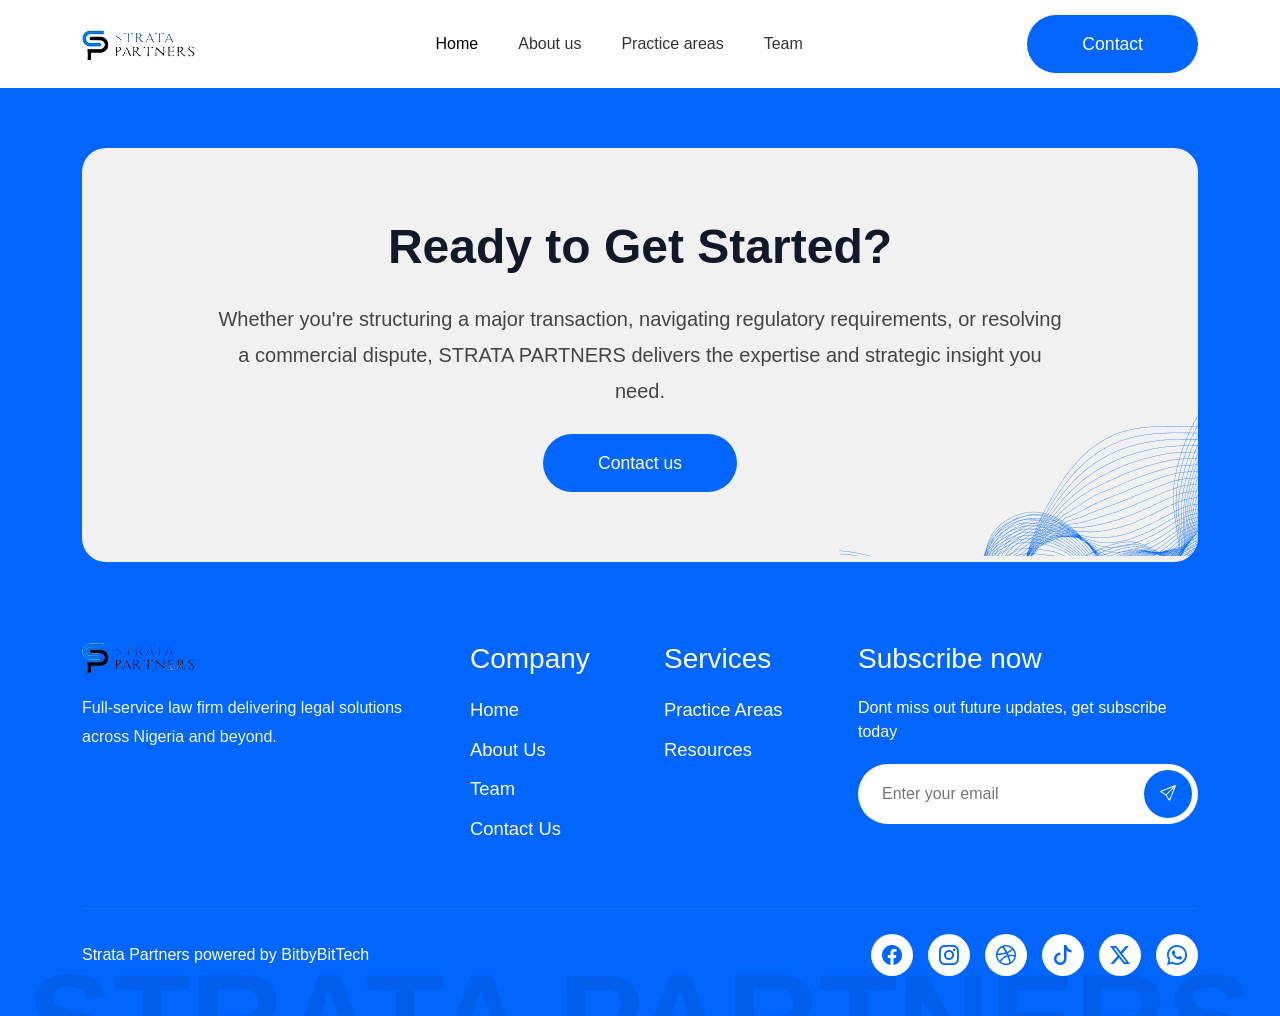
==== index.html @ d69cab7c "create the team page and also modified the navbar and footer page" ====
<!doctype html>
<html lang="en">
  <head>
    <meta charset="UTF-8" />
    <meta name="viewport" content="width=device-width, initial-scale=1.0" />
    <title>Strata Partners | Home</title>
    <link rel="shortcut icon" href="images/logo.png" type="image/x-icon" />
    <link
      rel="stylesheet"
      href="https://cdn.jsdelivr.net/npm/bootstrap@5.3.8/dist/css/bootstrap.min.css"
    />
    <link
      href="https://cdn.jsdelivr.net/npm/bootstrap-icons@1.11.3/font/bootstrap-icons.css"
      rel="stylesheet"
    />
    <link rel="stylesheet" href="css/index.css" />
    <link rel="stylesheet" href="css/navbar.css" />
    <link rel="stylesheet" href="css/footer.css" />
    <link rel="stylesheet" href="css/style.css" />
  </head>
  <body>
    <!-- Include the navbar -->
    <div class="navbarContainer"></div>

    

    <!-- Include the footer -->
    <div class="footerContainer"></div>
    <script>
      fetch("navbar.html")
        .then((response) => response.text())
        .then((data) => {
          document.querySelector(".navbarContainer").innerHTML = data;
        });
    </script>
    <script>
      fetch("footer.html")
        .then((response) => response.text())
        .then((data) => {
          document.querySelector(".footerContainer").innerHTML = data;
        });
    </script>

    <script src="https://cdn.jsdelivr.net/npm/bootstrap@5.3.8/dist/js/bootstrap.bundle.min.js"></script>
  </body>
</html>
---- css/index.css ----
body {
  font-family: "Roboto", sans-serif;
  background: #f8f9fa;
}
---- css/navbar.css ----
.custom-navbar {
  background: rgba(255, 255, 255, 0.8);
  backdrop-filter: blur(12px);
  -webkit-backdrop-filter: blur(12px);
  box-shadow: 0 4px 20px rgba(0, 0, 0, 0.08);
  padding: 15px 0;
}

/* .logo {
  width: 50px;
  height: 50px;
  object-fit: cover;
  border-radius: 50%;
  border: 2px solid #fff;
  box-shadow: 0 4px 10px rgba(0, 0, 0, 0.1);
} */

.navbar-nav .nav-link {
  color: #333;
  font-weight: 500;
  margin: 0 12px;
  position: relative;
  transition: all 0.3s ease;
}

.navbar-nav .nav-link:hover {
  color: #0d6efd;
}

.navbar-nav .nav-link::after {
  content: "";
  position: absolute;
  left: 0;
  bottom: -4px;
  width: 0;
  height: 2px;
  background: #0d6efd;
  transition: width 0.3s ease;
}

.navbar-nav .nav-link:hover::after {
  width: 100%;
}

.contact-btn {
  padding: 10px 24px;
  border-radius: 50px;
  font-weight: 500;
  border: none;
  background: linear-gradient(135deg, #0066ff, #0066ff);
  color: white;
  transition: all 0.3s ease;
}

.contact-btn:hover {
  transform: translateY(-2px);
  box-shadow: 0 10px 24px rgba(0, 102, 255, 0.4);
}

@media (max-width: 991px) {
  .navbar-nav {
    text-align: center;
    padding: 20px 0;
  }

  .contact-wrapper {
    text-align: center;
    margin-top: 15px;
  }
}
---- css/footer.css ----
.footer-section {
        background: #0066ff;
        padding: 60px 0 40px;
        position: relative;
        overflow: hidden;
      }

      /* CTA CARD */
      .cta-card {
        background: #f1f1f1;
        border-radius: 24px;
        padding: 70px 40px;
        text-align: center;
        position: relative;
        overflow: hidden;
      }

      .cta-card h2 {
        font-size: 3rem;
        font-weight: 700;
        color: #111827;
      }

      .cta-card p {
        max-width: 850px;
        margin: 25px auto;
        color: #444;
        font-size: 1.25rem;
        line-height: 1.8;
      }

      .contact-btn {
        background: #0066ff;
        color: #fff;
        border: none;
        padding: 16px 55px;
        border-radius: 50px;
        font-size: 1.1rem;
        transition: 0.3s;
      }

      .contact-btn:hover {
        background: #0066ff;
      }

      .wave-pattern {
        position: absolute;
        right: -30px;
        bottom: -5px;
        font-size: 280px;
        color: #0066ff;
        line-height: 1;
      }

      /* FOOTER */

      .footer-content {
        margin-top: 80px;
      }

      .footer-logo {
        max-width: 120px;
        margin-bottom: 20px;
      }

      .footer-text {
        color: #fff;
        opacity: 0.95;
        line-height: 1.8;
      }

      .footer-title {
        color: #fff;
        font-size: 1.75rem;
        margin-bottom: 20px;
      }

      .footer-links {
        list-style: none;
        padding: 0;
      }

      .footer-links li {
        margin-bottom: 12px;
      }

      .footer-links a {
        color: #fff;
        text-decoration: none;
        font-size: 1.15rem;
      }

      .footer-links a:hover {
        opacity: 0.8;
      }

      .subscribe-text {
        color: #fff;
        margin-bottom: 20px;
      }

      .newsletter {
        background: #fff;
        border-radius: 50px;
        overflow: hidden;
        display: flex;
        align-items: center;
        padding: 6px;
      }

      .newsletter input {
        border: none;
        outline: none;
        flex: 1;
        padding: 12px 18px;
      }

      .send-btn {
        width: 48px;
        height: 48px;
        border-radius: 50%;
        border: none;
        background: #0066ff;
        color: #fff;
      }

      .footer-divider {
        margin: 50px 0 25px;
        border-color: rgba(255, 255, 255, 0.25);
      }

      .bottom-footer {
        display: flex;
        justify-content: space-between;
        align-items: center;
        flex-wrap: wrap;
        gap: 20px;
      }

      .copyright {
        color: #fff;
      }

      .social-icons {
        display: flex;
        gap: 15px;
      }

      .social-icons a {
        width: 42px;
        height: 42px;
        border-radius: 50%;
        background: #fff;
        color: #0066ff;
        display: flex;
        align-items: center;
        justify-content: center;
        text-decoration: none;
        font-size: 20px;
        transition: 0.3s;
      }

      .social-icons a:hover {
        transform: translateY(-3px);
      }

      .watermark {
        position: absolute;
        bottom: -100px;
        left: 50%;
        transform: translateX(-50%);
        font-size: 8rem;
        font-weight: 800;
        color: rgba(0, 0, 0, 0.08);
        white-space: nowrap;
        pointer-events: none;
      }

      @media (max-width: 991px) {
        .cta-card h2 {
          font-size: 2.2rem;
        }

        .footer-content .col-lg-3,
        .footer-content .col-lg-2 {
          margin-bottom: 40px;
        }

        .bottom-footer {
          flex-direction: column;
          text-align: center;
        }

        .watermark {
          font-size: 2rem;
        }
      }
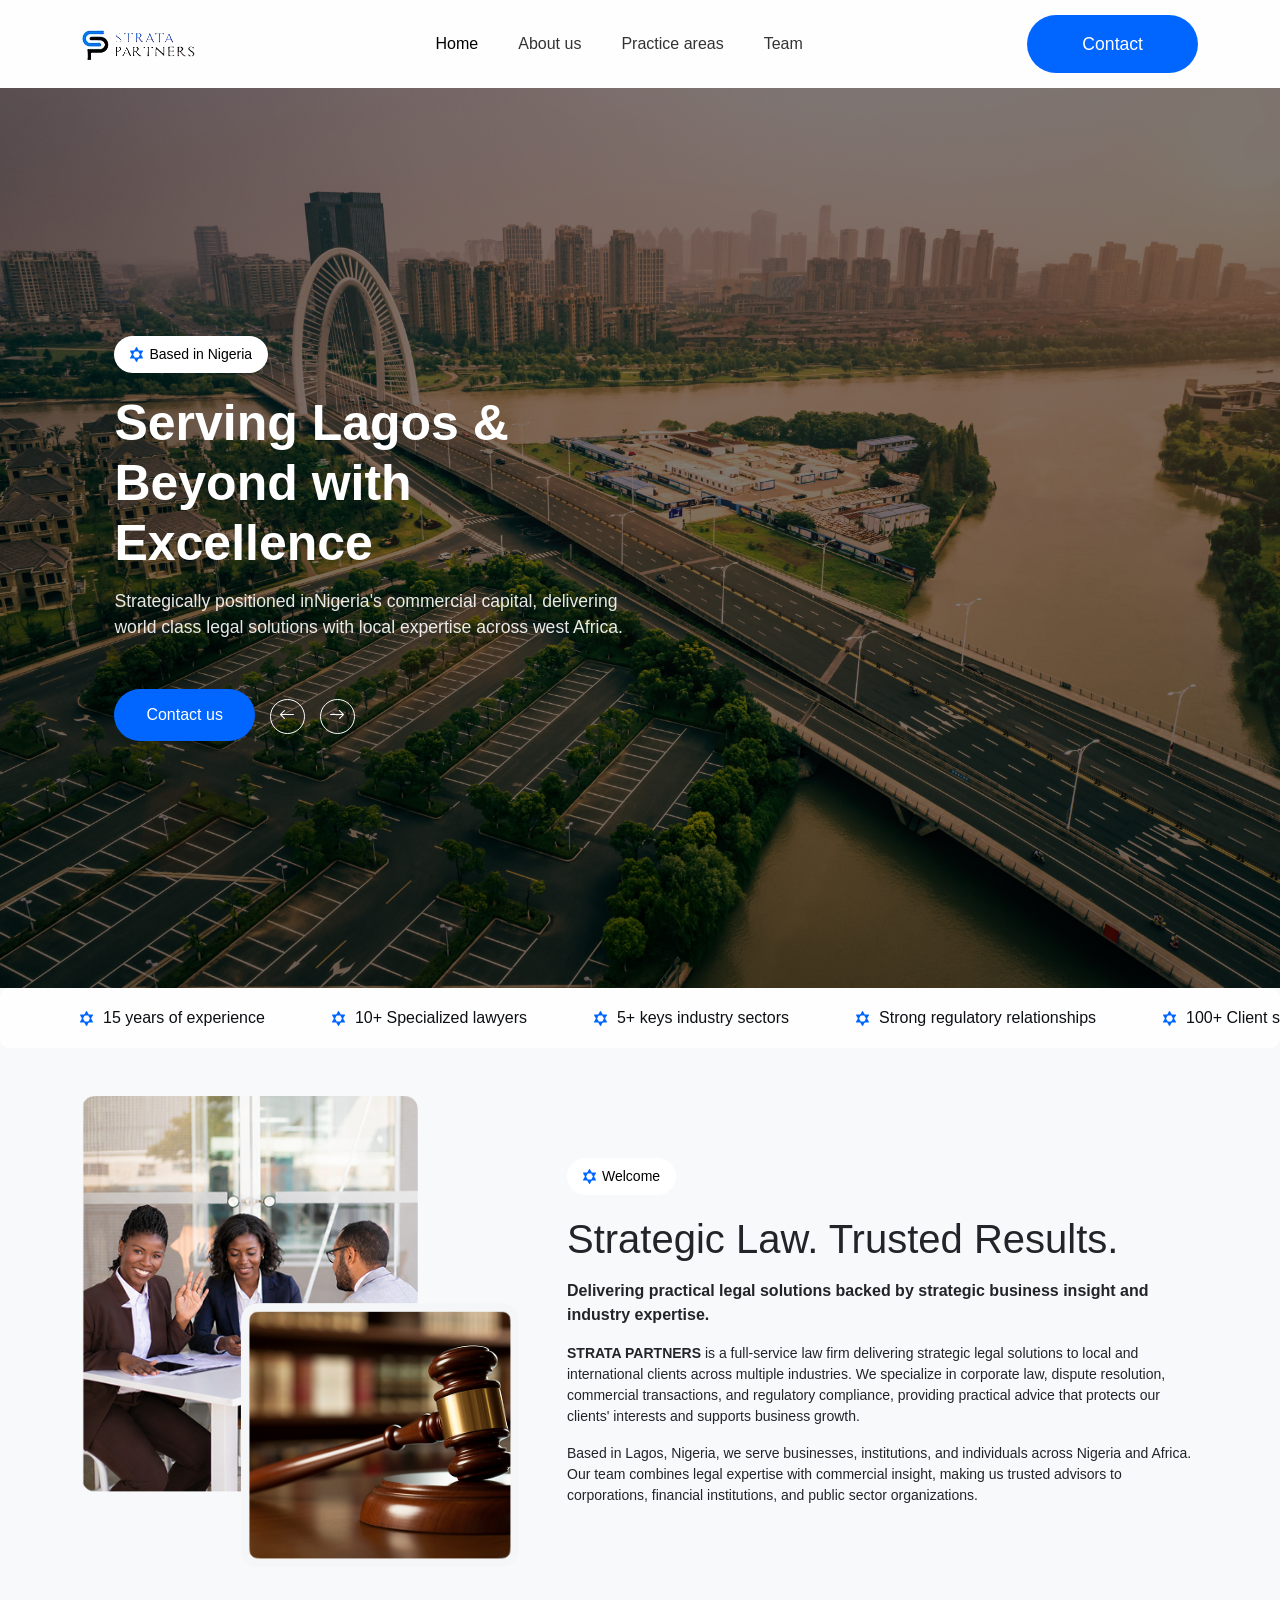
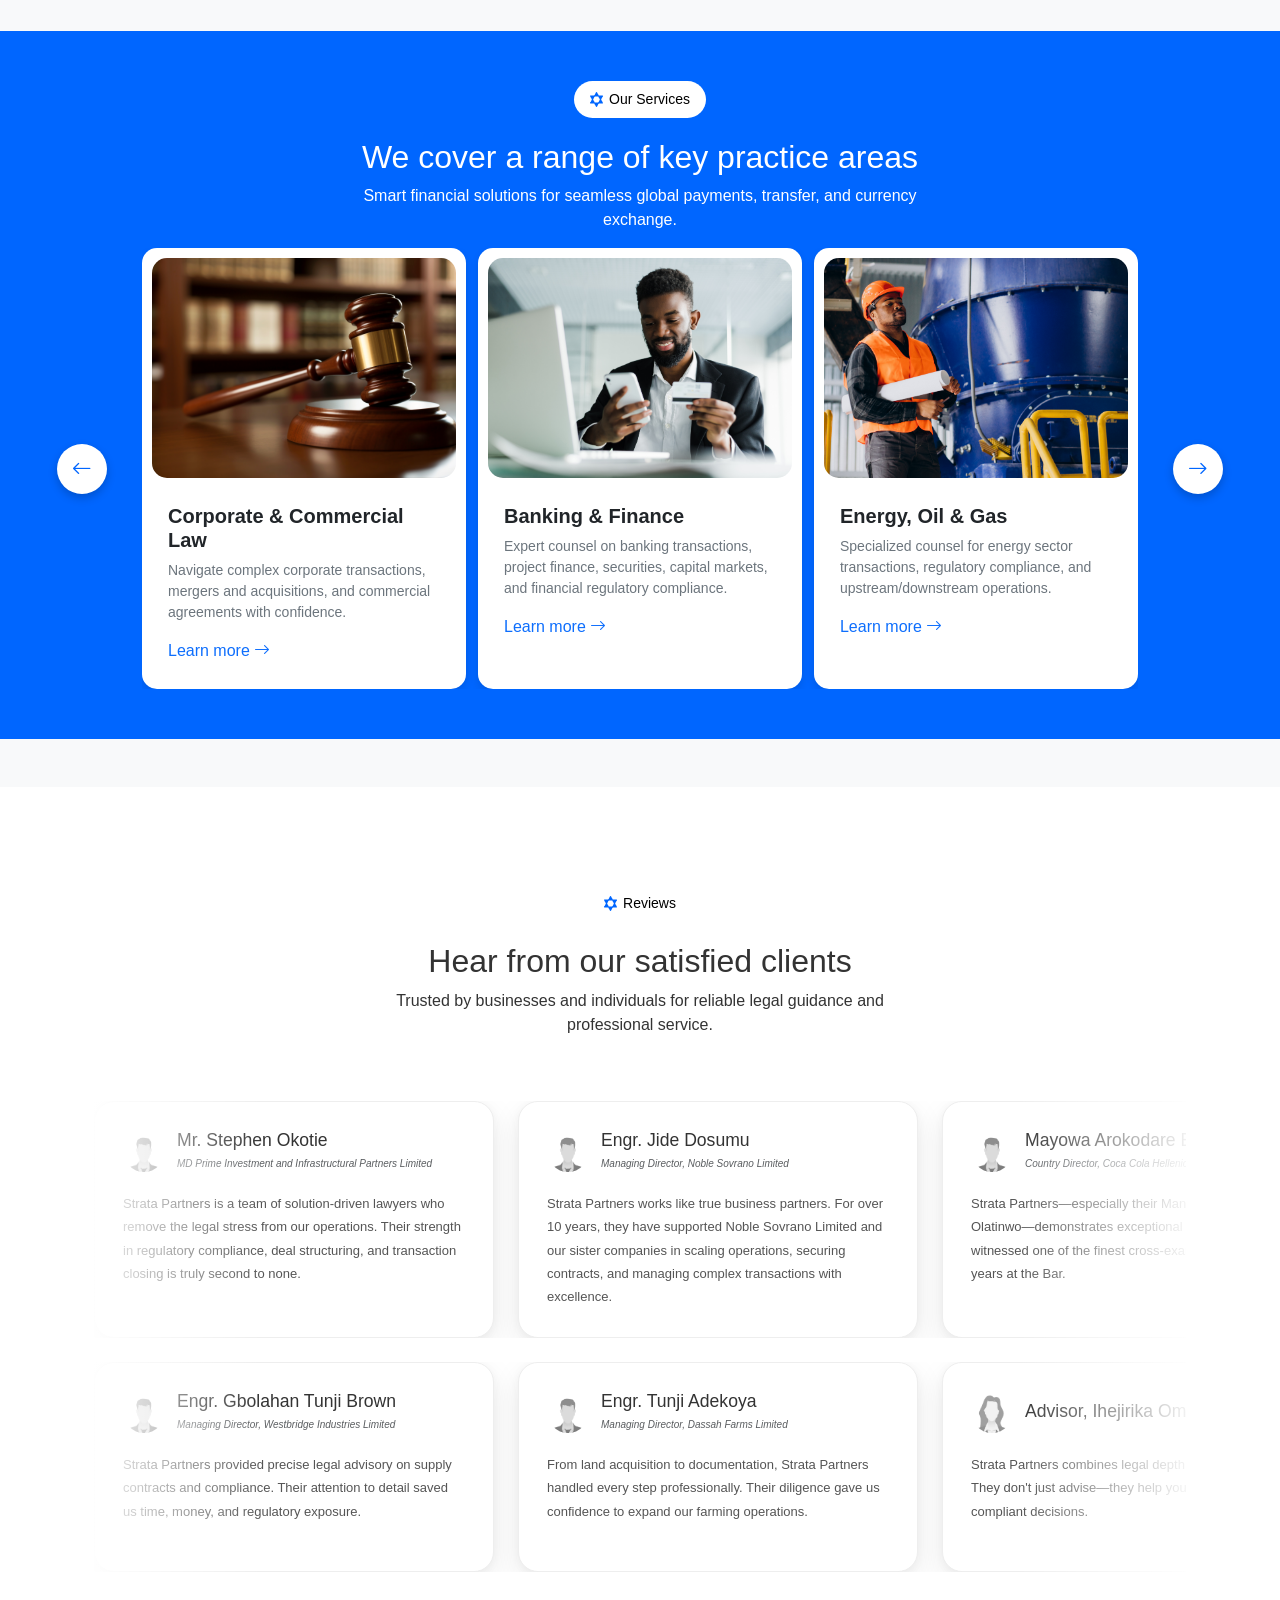
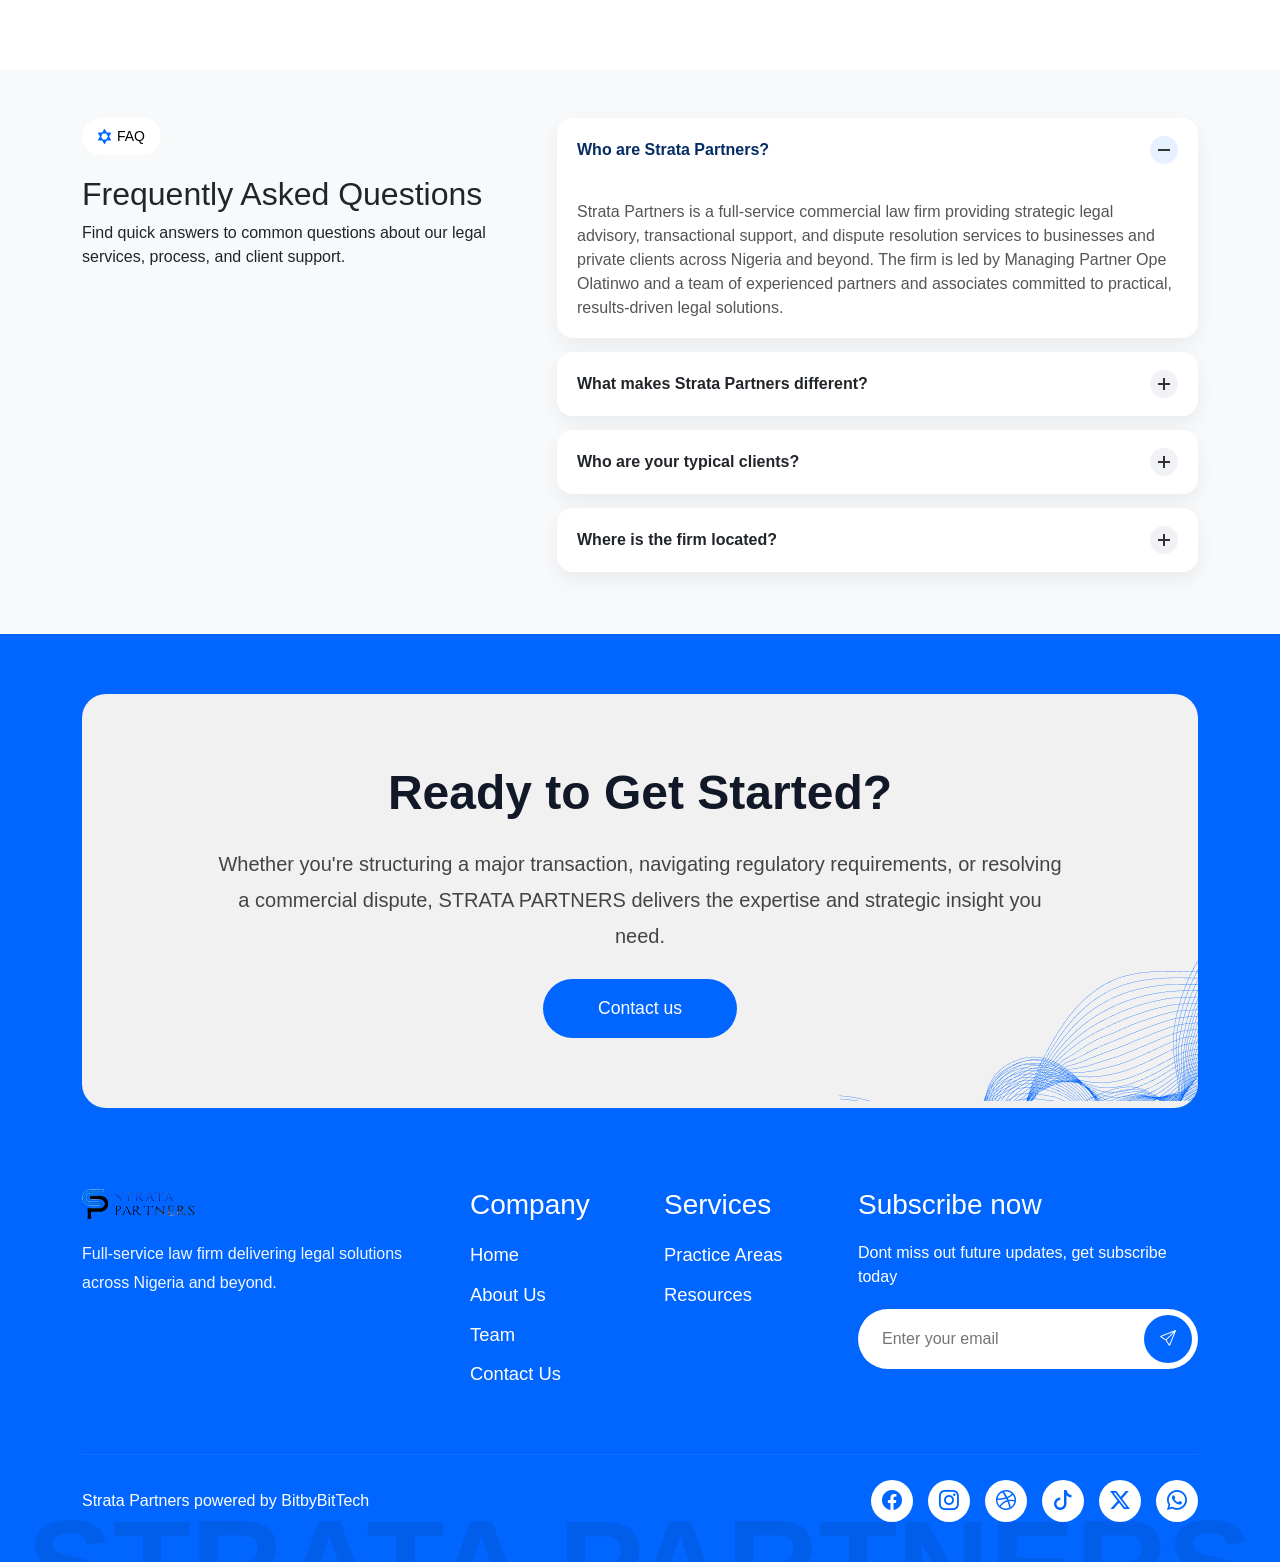
==== commit 2351970c: "create the index page and modified the navbar, team and contactpage, while renaming the practise-are" ====
--- a/index.html
+++ b/index.html
@@ -22,7 +22,749 @@
     <!-- Include the navbar -->
     <div class="navbarContainer"></div>
 
-    
+    <div id="customCarousel" class="carousel slide" data-bs-ride="carousel">
+      <div class="carousel-inner">
+        <!-- Slide 1 -->
+        <div
+          class="carousel-item active"
+          style="background-image: url(&quot;images/bridge_city.jpg&quot;)"
+        >
+          <div class="overlay">
+            <section class="hero-section">
+              <div class="container hero-content">
+                <!-- small badge -->
+                <button class="badge-btn">
+                  <img src="images/contact_icon.png" alt="" class="img-fluid" />
+                  Based in Nigeria
+                </button>
+
+                <!-- heading -->
+                <h1 class="hero-title">
+                  Serving Lagos & <br />
+                  Beyond with Excellence
+                </h1>
+
+                <!-- paragraph -->
+                <p class="hero-text">
+                  Strategically positioned inNigeria's commercial capital,
+                  delivering world class legal solutions with local expertise
+                  across west Africa.
+                </p>
+
+                <!-- buttons -->
+                <div class="d-flex btn-group-custom mt-5">
+                  <button class="btn btn-primary-custom" role="link">
+                    <a
+                      href="contact.html"
+                      style="text-decoration: none; color: white"
+                      >Contact us</a
+                    >
+                  </button>
+                  <div class="arrow-group">
+                    <div
+                      class="arrow-btn"
+                      data-bs-target="#customCarousel"
+                      data-bs-slide="prev"
+                    >
+                      <i class="bi bi-arrow-left"></i>
+                    </div>
+                    <div
+                      class="arrow-btn"
+                      data-bs-target="#customCarousel"
+                      data-bs-slide="next"
+                    >
+                      <i class="bi bi-arrow-right"></i>
+                    </div>
+                  </div>
+                </div>
+              </div>
+            </section>
+          </div>
+        </div>
+
+        <!-- Slide 2 -->
+        <div
+          class="carousel-item"
+          style="background-image: url(&quot;images/law_firm.png&quot;)"
+        >
+          <div class="overlay">
+            <section class="hero-section">
+              <div class="container hero-content">
+                <!-- small badge -->
+                <button class="badge-btn">
+                  <img src="images/contact_icon.png" alt="" class="img-fluid" />
+                  Comprehensive Legal Solution
+                </button>
+
+                <!-- heading -->
+                <h1 class="hero-title">
+                  Defending Your Right<br />
+                  Protecting Your Interest
+                </h1>
+
+                <!-- paragraph -->
+                <p class="hero-text">
+                  Committed to safeguarding your rights with trusted legal
+                  guidance and strategic representation.
+                </p>
+
+                <!-- buttons -->
+                <div class="d-flex btn-group-custom mt-5">
+                  <button class="btn btn-primary-custom" role="link">
+                    <a
+                      href="contact.html"
+                      style="text-decoration: none; color: white"
+                      >Contact us</a
+                    >
+                  </button>
+                  <div class="arrow-group">
+                    <div
+                      class="arrow-btn"
+                      data-bs-target="#customCarousel"
+                      data-bs-slide="prev"
+                    >
+                      <i class="bi bi-arrow-left"></i>
+                    </div>
+                    <div
+                      class="arrow-btn"
+                      data-bs-target="#customCarousel"
+                      data-bs-slide="next"
+                    >
+                      <i class="bi bi-arrow-right"></i>
+                    </div>
+                  </div>
+                </div>
+              </div>
+            </section>
+          </div>
+        </div>
+      </div>
+    </div>
+    <div class="news-wrapper">
+      <!-- Breaking Label -->
+      <div class="news-label"></div>
+
+      <!-- Scrolling Content -->
+      <div class="news-track">
+        <!-- Group 1 -->
+        <div class="news-group">
+          <div class="news-item">
+            <img src="images/contact_icon.png" alt="" class="img-fluid" />
+            15 years of experience
+          </div>
+
+          <div class="news-item">
+            <img src="images/contact_icon.png" alt="" class="img-fluid" />
+            10+ Specialized lawyers
+          </div>
+
+          <div class="news-item">
+            <img src="images/contact_icon.png" alt="" class="img-fluid" />
+            5+ keys industry sectors
+          </div>
+
+          <div class="news-item">
+            <img src="images/contact_icon.png" alt="" class="img-fluid" />
+            Strong regulatory relationships
+          </div>
+
+          <div class="news-item">
+            <img src="images/contact_icon.png" alt="" class="img-fluid" />
+            100+ Client served
+          </div>
+          <div class="news-item">
+            <img src="images/contact_icon.png" alt="" class="img-fluid" />
+            Client-centric approach
+          </div>
+        </div>
+        <!-- Group 2 (duplicate for seamless scrolling) -->
+        <div class="news-group">
+          <div class="news-item">
+            <img src="images/contact_icon.png" alt="" class="img-fluid" />
+            15 years of experience
+          </div>
+
+          <div class="news-item">
+            <img src="images/contact_icon.png" alt="" class="img-fluid" />
+            10+ Specialized lawyers
+          </div>
+
+          <div class="news-item">
+            <img src="images/contact_icon.png" alt="" class="img-fluid" />
+            5+ keys industry sectors
+          </div>
+
+          <div class="news-item">
+            <img src="images/contact_icon.png" alt="" class="img-fluid" />
+            Strong regulatory relationships
+          </div>
+
+          <div class="news-item">
+            <img src="images/contact_icon.png" alt="" class="img-fluid" />
+            100+ Client served
+          </div>
+          <div class="news-item">
+            <img src="images/contact_icon.png" alt="" class="img-fluid" />
+            Client-centric approach
+          </div>
+        </div>
+      </div>
+    </div>
+    <div class="container mt-5">
+      <div class="row align-items-center g-5 mb-5 hero-about-container">
+        <div class="col-lg-5 mb-3">
+          <img
+            src="images/hero_about.png"
+            alt=""
+            class="img-fluid hero_about"
+          />
+        </div>
+        <div class="col-lg-7">
+          <button class="badge-btn">
+            <img src="images/contact_icon.png" alt="" class="img-fluid" />
+            Welcome
+          </button>
+          <h1 class="mb-3">Strategic Law. Trusted Results.</h1>
+          <p class="fw-bold">
+            Delivering practical legal solutions backed by strategic business
+            insight and industry expertise.
+          </p>
+          <p class="small">
+            <b>STRATA PARTNERS</b> is a full-service law firm delivering
+            strategic legal solutions to local and international clients across
+            multiple industries. We specialize in corporate law, dispute
+            resolution, commercial transactions, and regulatory compliance,
+            providing practical advice that protects our clients' interests and
+            supports business growth.
+          </p>
+          <p class="small">
+            Based in Lagos, Nigeria, we serve businesses, institutions, and
+            individuals across Nigeria and Africa. Our team combines legal
+            expertise with commercial insight, making us trusted advisors to
+            corporations, financial institutions, and public sector
+            organizations.
+          </p>
+        </div>
+      </div>
+    </div>
+
+    <section class="services-section">
+      <div class="container align-items-center">
+        <div class="text-center services-header mb-3">
+          <button class="badge-btn">
+            <img src="images/contact_icon.png" alt="" class="img-fluid" />
+            Our Services
+          </button>
+          <h2>We cover a range of key practice areas</h2>
+          <p>
+            Smart financial solutions for seamless global payments, transfer,
+            and currency exchange.
+          </p>
+        </div>
+        <div class="carousel-container">
+          <!-- ARROWS -->
+          <div class="carousel-buttons">
+            <button class="custom-btn" type="button" id="prevBtn">
+              <i class="bi bi-arrow-left"></i>
+            </button>
+
+            <button class="custom-btn" type="button" id="nextBtn">
+              <i class="bi bi-arrow-right"></i>
+            </button>
+          </div>
+
+          <!-- CAROUSEL -->
+          <div class="carousel-wrapper">
+            <div class="carousel-track" id="carouselTrack">
+              <!-- CARD -->
+              <div class="team-card">
+                <div class="card card-services">
+                  <img src="images/bar.jpg" class="card-img-top" alt="..." />
+                  <div class="card-body">
+                    <h5 class="card-title">Corporate & Commercial Law</h5>
+                    <p class="card-text">
+                      Navigate complex corporate transactions, mergers and
+                      acquisitions, and commercial agreements with confidence.
+                    </p>
+                    <a
+                      href="practice-area.html"
+                      class="text-primary text-decoration-none"
+                    >
+                      Learn more <i class="bi bi-arrow-right"></i>
+                    </a>
+                  </div>
+                </div>
+              </div>
+              <div class="team-card">
+                <div class="card card-services">
+                  <img
+                    src="images/banking.jpg"
+                    class="card-img-top"
+                    alt="..."
+                  />
+                  <div class="card-body">
+                    <h5 class="card-title">Banking & Finance</h5>
+                    <p class="card-text">
+                      Expert counsel on banking transactions, project finance,
+                      securities, capital markets, and financial regulatory
+                      compliance.
+                    </p>
+                    <a
+                      href="practice-area.html"
+                      class="text-primary text-decoration-none"
+                      >Learn more <i class="bi bi-arrow-right"></i>
+                    </a>
+                  </div>
+                </div>
+              </div>
+              <div class="team-card">
+                <div class="card card-services">
+                  <img
+                    src="images/contractor.jpg"
+                    class="card-img-top"
+                    alt="..."
+                  />
+                  <div class="card-body">
+                    <h5 class="card-title">Energy, Oil & Gas</h5>
+                    <p class="card-text">
+                      Specialized counsel for energy sector transactions,
+                      regulatory compliance, and upstream/downstream operations.
+                    </p>
+                    <a
+                      href="practice-area.html"
+                      class="text-primary text-decoration-none"
+                      >Learn more <i class="bi bi-arrow-right"></i>
+                    </a>
+                  </div>
+                </div>
+              </div>
+              <div class="team-card">
+                <div class="card card-services">
+                  <img
+                    src="images/litigation.jpg"
+                    class="card-img-top"
+                    alt="..."
+                  />
+                  <div class="card-body">
+                    <h5 class="card-title">Litigation & Dispute Resolution</h5>
+                    <p class="card-text">
+                      Strategic representation before courts, tribunals,
+                      arbitration panels, and alternative dispute resolution
+                      forums.
+                    </p>
+                    <a
+                      href="practice-area.html"
+                      class="text-primary text-decoration-none"
+                    >
+                      Learn more <i class="bi bi-arrow-right"></i>
+                    </a>
+                  </div>
+                </div>
+              </div>
+              <div class="team-card">
+                <div class="card card-services">
+                  <img src="images/empl.jpg" class="card-img-top" alt="..." />
+                  <div class="card-body">
+                    <h5 class="card-title">Employment & Labour Law</h5>
+                    <p class="card-text">
+                      Comprehensive advisory on employment contracts, industrial
+                      relations, workplace compliance, and HR legal matters.
+                    </p>
+                    <a
+                      href="practice-area.html"
+                      class="text-primary text-decoration-none"
+                    >
+                      Learn more <i class="bi bi-arrow-right"></i>
+                    </a>
+                  </div>
+                </div>
+              </div>
+              <div class="team-card">
+                <div class="card card-services">
+                  <img
+                    src="images/comp_sec.jpg"
+                    class="card-img-top"
+                    alt="..."
+                  />
+                  <div class="card-body">
+                    <h5 class="card-title">Company Secretarial Services</h5>
+                    <p class="card-text">
+                      Full-spectrum corporate secretarial support including
+                      board governance, statutory filings, and regulatory
+                      compliance
+                    </p>
+                    <a
+                      href="practice-area.html"
+                      class="text-primary text-decoration-none"
+                    >
+                      Learn more <i class="bi bi-arrow-right"></i>
+                    </a>
+                  </div>
+                </div>
+              </div>
+            </div>
+          </div>
+        </div>
+      </div>
+    </section>
+
+    <!-- Review Section -->
+    <section class="review-section mt-5">
+      <div class="container align-items-center mt-5">
+        <div class="text-center services-header mb-3">
+          <button class="badge-btn">
+            <img src="images/contact_icon.png" alt="" class="img-fluid" />
+            Reviews
+          </button>
+          <h2>Hear from our satisfied clients</h2>
+          <p>
+            Trusted by businesses and individuals for reliable legal guidance
+            and professional service.
+          </p>
+        </div>
+        <section class="testimonial-ticker py-5">
+          <div class="container-fluid overflow-hidden">
+            <!-- Row 1 -->
+            <div class="marquee">
+              <div class="marquee-content">
+                <!-- Cards -->
+                <div class="testimonial-card">
+                  <div class="user">
+                    <img src="images/dummy.png" />
+                    <h5>
+                      Mr. Stephen Okotie <br />
+                      <small class="text-muted small fst-italic"
+                        >MD Prime Investment and Infrastructural Partners
+                        Limited</small
+                      >
+                    </h5>
+                  </div>
+                  <p class="small"></p>
+                  <p>
+                    Strata Partners is a team of solution-driven lawyers who
+                    remove the legal stress from our operations. Their strength
+                    in regulatory compliance, deal structuring, and transaction
+                    closing is truly second to none.
+                  </p>
+                </div>
+                <div class="testimonial-card">
+                  <div class="user">
+                    <img src="images/dummy.png" />
+                    <h5>
+                      Engr. Jide Dosumu <br />
+                      <small class="text-muted small fst-italic"
+                        >Managing Director, Noble Sovrano Limited</small
+                      >
+                    </h5>
+                  </div>
+                  <p>
+                    Strata Partners works like true business partners. For over
+                    10 years, they have supported Noble Sovrano Limited and our
+                    sister companies in scaling operations, securing contracts,
+                    and managing complex transactions with excellence.
+                  </p>
+                </div>
+
+                <div class="testimonial-card">
+                  <div class="user">
+                    <img src="images/dummy.png" />
+                    <h5>
+                      Mayowa Arokodare BL, LLM <br />
+                      <small class="text-muted small fst-italic"
+                        >Country Director, Coca Cola Hellenic Bottling
+                        Company</small
+                      >
+                    </h5>
+                  </div>
+                  <p>
+                    Strata Partners—especially their Managing Partner, Ope
+                    Olatinwo—demonstrates exceptional litigation skill. I
+                    witnessed one of the finest cross-examinations in my 20+
+                    years at the Bar.
+                  </p>
+                </div>
+
+                <!-- Duplicate -->
+                <div class="testimonial-card">
+                  <div class="user">
+                    <img src="images/dummy.png" />
+                    <h5>
+                      Mr. Stephen Okotie <br />
+                      <small class="text-muted small fst-italic"
+                        >MD Prime Investment and Infrastructural Partners
+                        Limited</small
+                      >
+                    </h5>
+                  </div>
+                  <p class="small"></p>
+                  <p>
+                    Strata Partners is a team of solution-driven lawyers who
+                    remove the legal stress from our operations. Their strength
+                    in regulatory compliance, deal structuring, and transaction
+                    closing is truly second to none.
+                  </p>
+                </div>
+                <div class="testimonial-card">
+                  <div class="user">
+                    <img src="images/dummy.png" />
+                    <h5>
+                      Engr. Jide Dosumu <br />
+                      <small class="text-muted small fst-italic"
+                        >Managing Director, Noble Sovrano Limited</small
+                      >
+                    </h5>
+                  </div>
+                  <p>
+                    Strata Partners works like true business partners. For over
+                    10 years, they have supported Noble Sovrano Limited and our
+                    sister companies in scaling operations, securing contracts,
+                    and managing complex transactions with excellence.
+                  </p>
+                </div>
+
+                <div class="testimonial-card">
+                  <div class="user">
+                    <img src="images/dummy.png" />
+                    <h5>
+                      Mayowa Arokodare BL, LLM <br />
+                      <small class="text-muted small fst-italic"
+                        >Country Director, Coca Cola Hellenic Bottling
+                        Company</small
+                      >
+                    </h5>
+                  </div>
+                  <p>
+                    Strata Partners—especially their Managing Partner, Ope
+                    Olatinwo—demonstrates exceptional litigation skill. I
+                    witnessed one of the finest cross-examinations in my 20+
+                    years at the Bar.
+                  </p>
+                </div>
+              </div>
+            </div>
+
+            <!-- Row 2 -->
+            <div class="marquee reverse mt-4">
+              <div class="marquee-content">
+                <div class="testimonial-card">
+                  <div class="user">
+                    <img src="images/dummy.png" />
+                    <h5>
+                      Engr. Gbolahan Tunji Brown <br />
+                      <small class="text-muted small fst-italic"
+                        >Managing Director, Westbridge Industries Limited</small
+                      >
+                    </h5>
+                  </div>
+                  <p>
+                    Strata Partners provided precise legal advisory on supply
+                    contracts and compliance. Their attention to detail saved us
+                    time, money, and regulatory exposure.
+                  </p>
+                </div>
+
+                <div class="testimonial-card">
+                  <div class="user">
+                    <img src="images/dummy.png" />
+                    <h5>
+                      Engr. Tunji Adekoya<br />
+                      <small class="text-muted small fst-italic"
+                        >Managing Director, Dassah Farms Limited</small
+                      >
+                    </h5>
+                  </div>
+                  <p>
+                    From land acquisition to documentation, Strata Partners
+                    handled every step professionally. Their diligence gave us
+                    confidence to expand our farming operations.
+                  </p>
+                </div>
+
+                <div class="testimonial-card">
+                  <div class="user">
+                    <img src="images/dummy-f.png" />
+                    <h5>Advisor, Ihejirika Oma</h5>
+                  </div>
+                  <p>
+                    Strata Partners combines legal depth with business insight.
+                    They don't just advise—they help you make profitable,
+                    compliant decisions.
+                  </p>
+                </div>
+
+                <!-- Duplicate -->
+                <div class="testimonial-card">
+                  <div class="user">
+                    <img src="images/dummy.png" />
+                    <h5>
+                      Engr. Gbolahan Tunji Brown <br />
+                      <small class="text-muted small fst-italic"
+                        >Managing Director, Westbridge Industries Limited</small
+                      >
+                    </h5>
+                  </div>
+                  <p>
+                    Strata Partners provided precise legal advisory on supply
+                    contracts and compliance. Their attention to detail saved us
+                    time, money, and regulatory exposure.
+                  </p>
+                </div>
+
+                <div class="testimonial-card">
+                  <div class="user">
+                    <img src="images/dummy.png" />
+                    <h5>
+                      Engr. Tunji Adekoya<br />
+                      <small class="text-muted small fst-italic"
+                        >Managing Director, Dassah Farms Limited</small
+                      >
+                    </h5>
+                  </div>
+                  <p>
+                    From land acquisition to documentation, Strata Partners
+                    handled every step professionally. Their diligence gave us
+                    confidence to expand our farming operations.
+                  </p>
+                </div>
+
+                <div class="testimonial-card">
+                  <div class="user">
+                    <img src="images/dummy-f.png" />
+                    <h5>Advisor, Ihejirika Oma</h5>
+                  </div>
+                  <p>
+                    Strata Partners combines legal depth with business insight.
+                    They don't just advise—they help you make profitable,
+                    compliant decisions.
+                  </p>
+                </div>
+              </div>
+            </div>
+          </div>
+        </section>
+      </div>
+    </section>
+    <!-- FAQ Section -->
+    <div class="container mt-5 faq-section">
+      <div class="row mb-5">
+        <div class="col-lg-5 mb-4">
+          <button class="badge-btn">
+            <img src="images/contact_icon.png" alt="" />
+            FAQ
+          </button>
+          <h2 class="section-title">Frequently Asked Questions</h2>
+          <p class="section-desc">
+            Find quick answers to common questions about our legal services,
+            process, and client support.
+          </p>
+        </div>
+        <div class="col-lg-7">
+          <div class="accordion custom-accordion" id="faq">
+            <div class="accordion-item">
+              <h2 class="accordion-header">
+                <button
+                  class="accordion-button"
+                  data-bs-toggle="collapse"
+                  data-bs-target="#q1"
+                >
+                  Who are Strata Partners?
+                  <span class="icon"></span>
+                </button>
+              </h2>
+              <div
+                id="q1"
+                class="accordion-collapse collapse show"
+                data-bs-parent="#faq"
+              >
+                <div class="accordion-body">
+                  Strata Partners is a full-service commercial law firm
+                  providing strategic legal advisory, transactional support, and
+                  dispute resolution services to businesses and private clients
+                  across Nigeria and beyond. The firm is led by Managing Partner
+                  Ope Olatinwo and a team of experienced partners and associates
+                  committed to practical, results-driven legal solutions.
+                </div>
+              </div>
+            </div>
+
+            <div class="accordion-item">
+              <h2 class="accordion-header">
+                <button
+                  class="accordion-button collapsed"
+                  data-bs-toggle="collapse"
+                  data-bs-target="#q2"
+                >
+                  What makes Strata Partners different?
+                  <span class="icon"></span>
+                </button>
+              </h2>
+              <div
+                id="q2"
+                class="accordion-collapse collapse"
+                data-bs-parent="#faq"
+              >
+                <div class="accordion-body">
+                  We combine deep legal expertise with commercial insight. Our
+                  team approaches every matter not just as lawyers, but as
+                  dealmakers and strategists who understand business realities,
+                  regulatory environments, and long-term client goals.
+                </div>
+              </div>
+            </div>
+
+            <div class="accordion-item">
+              <h2 class="accordion-header">
+                <button
+                  class="accordion-button collapsed"
+                  data-bs-toggle="collapse"
+                  data-bs-target="#q3"
+                >
+                  Who are your typical clients?
+                  <span class="icon"></span>
+                </button>
+              </h2>
+              <div
+                id="q3"
+                class="accordion-collapse collapse"
+                data-bs-parent="#faq"
+              >
+                <div class="accordion-body">
+                  We advise entrepreneurs, SMEs, corporate organisations,
+                  investors, developers, agricultural businesses, and
+                  high-net-worth individuals across sectors such as real estate,
+                  infrastructure, finance, agriculture, manufacturing, and
+                  technology.
+                </div>
+              </div>
+            </div>
+            <div class="accordion-item">
+              <h2 class="accordion-header">
+                <button
+                  class="accordion-button collapsed"
+                  data-bs-toggle="collapse"
+                  data-bs-target="#q3"
+                >
+                  Where is the firm located?
+                  <span class="icon"></span>
+                </button>
+              </h2>
+              <div
+                id="q3"
+                class="accordion-collapse collapse"
+                data-bs-parent="#faq"
+              >
+                <div class="accordion-body">
+                  Our primary operations are in South West Nigeria, with a
+                  strategic presence along the Lagos–Ibadan corridor, allowing
+                  us to efficiently serve clients across Lagos, Ogun, and other
+                  major commercial hubs.
+                </div>
+              </div>
+            </div>
+          </div>
+        </div>
+      </div>
+    </div>
 
     <!-- Include the footer -->
     <div class="footerContainer"></div>
@@ -42,5 +784,6 @@
     </script>
 
     <script src="https://cdn.jsdelivr.net/npm/bootstrap@5.3.8/dist/js/bootstrap.bundle.min.js"></script>
+    <script src="carousel-home.js"></script>
   </body>
 </html>
--- a/css/style.css
+++ b/css/style.css
@@ -0,0 +1,613 @@
+.carousel-item {
+  height: 100vh;
+  background-size: cover;
+  background-position: center;
+  position: relative;
+}
+
+.overlay {
+  position: absolute;
+  inset: 0;
+  background: rgba(0, 0, 0, 0.5);
+  display: flex;
+  align-items: center;
+  padding-left: 8%;
+  color: #fff;
+}
+
+.text-box {
+  max-width: 600px;
+}
+
+.arrow-group {
+  display: inline-flex;
+  gap: 15px;
+  margin-top: 10px;
+}
+
+.arrow-btn {
+  width: 35px;
+  height: 35px;
+  border-radius: 50%;
+  border: 1px solid #fff;
+  display: flex;
+  align-items: center;
+  justify-content: center;
+  cursor: pointer;
+  transition: 0.3s;
+}
+
+.arrow-btn:hover {
+  background: #fff;
+  color: #000;
+}
+
+.hero-section {
+  height: 100vh;
+  display: flex;
+  align-items: center;
+  position: relative;
+  color: white;
+  /* background: url("../images/contact_bg.jpg") no-repeat center center/cover; */
+}
+
+/* dark overlay for readability */
+.hero-section::before {
+  content: "";
+  position: absolute;
+  inset: 0;
+  /* background: rgba(0, 0, 0, 0.45); */
+}
+
+.hero-content {
+  position: relative;
+  z-index: 2;
+  max-width: 550px;
+}
+
+/* small top badge */
+.badge-btn {
+  background: white;
+  color: #000;
+  border: none;
+  padding: 8px 16px;
+  border-radius: 50px;
+  font-size: 14px;
+  display: inline-flex;
+  align-items: center;
+  gap: 6px;
+  margin-bottom: 20px;
+}
+
+/* main heading */
+.hero-title {
+  font-size: 50px;
+  font-weight: 600;
+  line-height: 1.2;
+}
+
+.hero-text {
+  font-size: 1.1rem;
+  opacity: 0.9;
+  margin-top: 15px;
+}
+
+/* buttons */
+.btn-primary-custom {
+  background: #0066ff;
+  color: white;
+  border: none;
+  padding: 14px 32px;
+  border-radius: 50px;
+  font-weight: 500;
+  margin-right: 15px;
+}
+
+/* NEWS BAR WRAPPER */
+.news-wrapper {
+  background: #fefefe;
+  color: #0c1014;
+  display: flex;
+  align-items: center;
+  overflow: hidden;
+  height: 60px;
+  width: 100%;
+  border-radius: 10px;
+}
+
+/* LABEL */
+.news-label {
+  background: #fefefe;
+  padding: 0 20px;
+  height: 100%;
+  display: flex;
+  align-items: center;
+  font-weight: bold;
+  flex-shrink: 0;
+}
+
+/* SCROLLING AREA */
+.news-track {
+  display: flex;
+  width: max-content;
+  /* white-space: nowrap;
+  gap: 50px;
+  padding-left: 30px; */
+  animation: scrollNews 20s linear infinite;
+}
+/* Content group */
+.news-group {
+  display: flex;
+}
+
+/* ITEMS */
+.news-item {
+  display: flex;
+  align-items: center;
+  gap: 10px;
+  font-size: 16px;
+  white-space: nowrap;
+  padding: 0 40px;
+}
+
+/* ANIMATION */
+@keyframes scrollNews {
+  0% {
+    transform: translateX(0);
+  }
+  100% {
+    transform: translateX(-50%);
+  }
+}
+
+/* PAUSE ON HOVER */
+.news-wrapper:hover .news-track {
+  animation-play-state: paused;
+}
+
+/* Services Section */
+.services-section {
+  background: #0066ff;
+  padding: 50px 0;
+  color: #fff;
+}
+.services-header {
+  padding: 0 25%;
+}
+/* CARDS */
+.carousel-container {
+  position: relative;
+  padding: 0 60px;
+}
+.carousel-wrapper {
+  overflow: hidden;
+  width: 100%;
+}
+
+.carousel-track {
+  display: flex;
+  gap: 12px; /* reduced spacing */
+  transition: transform 0.5s ease;
+}
+
+/* CARD BASE */
+.team-card {
+  flex-shrink: 0;
+}
+.card-services {
+  border: none;
+  border-radius: 15px;
+  box-shadow: 0 4px 8px rgba(0, 0, 0, 0.1);
+  transition: transform 0.3s ease;
+  padding: 10px;
+  height: 100%;
+}
+.card-services:hover {
+  transform: translateY(-5px);
+}
+.card-services img {
+  border-radius: 15px;
+  height: 220px;
+  object-fit: cover;
+}
+.card-title {
+  font-size: 20px;
+  font-weight: 700;
+  margin-top: 10px;
+}
+.card-text {
+  font-size: 14px;
+  color: #6c757d;
+  margin-top: 5px;
+}
+/* Arrows inside carousel */
+.carousel-buttons {
+  position: absolute;
+  inset: 0;
+  z-index: 10;
+  pointer-events: none;
+}
+
+.custom-btn {
+  position: absolute;
+  top: 50%;
+  transform: translateY(-50%);
+  width: 50px;
+  height: 50px;
+  border: none;
+  border-radius: 50%;
+  background: #fff;
+  color: #0066ff;
+  font-size: 20px;
+  cursor: pointer;
+  pointer-events: auto;
+  display: flex;
+  align-items: center;
+  justify-content: center;
+  box-shadow: 0 4px 10px rgba(0, 0, 0, 0.2);
+}
+
+#prevBtn {
+  left: -25px; /* half outside carousel */
+}
+
+#nextBtn {
+  right: -25px;
+}
+
+.custom-btn:hover {
+  background: #fff;
+}
+
+/* Review Section */
+.review-section {
+  background: #fff;
+  padding: 50px 0;
+  color: #333;
+}
+.review-header {
+  padding: 0 25%;
+}
+.testimonial-ticker {
+  position: relative;
+  background: #fff;
+}
+small.small {
+  font-size: 10px;
+}
+
+/* Fade edges like screenshot */
+.testimonial-ticker::before,
+.testimonial-ticker::after {
+  content: "";
+  position: absolute;
+  top: 0;
+  width: 180px;
+  height: 100%;
+  z-index: 10;
+  pointer-events: none;
+}
+
+.testimonial-ticker::before {
+  left: 0;
+  background: linear-gradient(to right, white 0%, rgba(255, 255, 255, 0) 100%);
+}
+
+.testimonial-ticker::after {
+  right: 0;
+  background: linear-gradient(to left, white 0%, rgba(255, 255, 255, 0) 100%);
+}
+
+.marquee {
+  overflow: hidden;
+  width: 100%;
+}
+
+.marquee-content {
+  display: flex;
+  width: max-content;
+  gap: 24px;
+  animation: scrollLeft 30s linear infinite;
+}
+
+.reverse .marquee-content {
+  animation: scrollRight 30s linear infinite;
+}
+
+.marquee:hover .marquee-content {
+  animation-play-state: paused;
+}
+
+.testimonial-card {
+  width: 400px;
+  min-height: 210px;
+  padding: 28px;
+  background: #fff;
+  border-radius: 20px;
+  flex-shrink: 0;
+
+  box-shadow:
+    0 10px 30px rgba(0, 0, 0, 0.08),
+    0 2px 10px rgba(0, 0, 0, 0.04);
+
+  border: 1px solid #eee;
+}
+
+.user {
+  display: flex;
+  align-items: center;
+  gap: 12px;
+  margin-bottom: 20px;
+}
+
+.user img {
+  width: 42px;
+  height: 42px;
+  border-radius: 50%;
+  object-fit: cover;
+}
+
+.user h5 {
+  margin: 0;
+  font-size: 1.1rem;
+}
+
+.testimonial-card p {
+  margin: 0;
+  line-height: 1.8;
+  color: #555;
+  font-size: 13px;
+}
+
+@keyframes scrollLeft {
+  from {
+    transform: translateX(0);
+  }
+  to {
+    transform: translateX(-50%);
+  }
+}
+
+@keyframes scrollRight {
+  from {
+    transform: translateX(-50%);
+  }
+  to {
+    transform: translateX(0);
+  }
+}
+
+/* FAQ Section */
+.faq-section {
+  background: off-white;
+}
+/* Accordion container */
+.custom-accordion .accordion-item {
+  border: none;
+  border-radius: 16px;
+  margin-bottom: 14px;
+  background: #fff;
+  box-shadow: 0 8px 20px rgba(0, 0, 0, 0.06);
+  overflow: hidden;
+}
+
+/* Button styling */
+.custom-accordion .accordion-button {
+  background: #fff;
+  border: none;
+  padding: 18px 20px;
+  font-weight: 600;
+  box-shadow: none;
+  display: flex;
+  justify-content: space-between;
+  align-items: center;
+}
+
+/* Remove Bootstrap default arrow */
+.custom-accordion .accordion-button::after {
+  display: none;
+}
+
+/* Icon container */
+.icon {
+  width: 28px;
+  height: 28px;
+  border-radius: 50%;
+  background: #f0f2f5;
+  display: flex;
+  align-items: center;
+  justify-content: center;
+  transition: all 0.3s ease;
+  flex-shrink: 0;
+}
+
+/* Plus / minus lines */
+.icon::before,
+.icon::after {
+  content: "";
+  position: absolute;
+  width: 12px;
+  height: 2px;
+  background: #333;
+  transition: 0.3s;
+}
+
+.icon {
+  position: relative;
+}
+
+.icon::after {
+  transform: rotate(90deg);
+}
+
+/* When expanded -> minus icon */
+.accordion-button:not(.collapsed) .icon::after {
+  transform: rotate(0deg);
+  opacity: 0;
+}
+
+/* Rotate icon background slightly */
+.accordion-button:not(.collapsed) .icon {
+  background: #e7f1ff;
+}
+
+/* Body */
+.accordion-body {
+  padding: 18px 20px;
+  color: #555;
+}
+
+/* ---------- Tablet ---------- */
+@media (max-width: 992px) {
+  .testimonial-card {
+    width: 340px;
+    min-height: 190px;
+    padding: 24px;
+  }
+
+  .user h5 {
+    font-size: 1rem;
+  }
+
+  .testimonial-card p {
+    font-size: 0.95rem;
+    line-height: 1.7;
+  }
+
+  .marquee-content {
+    animation-duration: 24s;
+  }
+}
+
+/* ---------- Mobile ---------- */
+@media (max-width: 768px) {
+  .testimonial-ticker {
+    padding: 0 12px;
+  }
+
+  .testimonial-card {
+    width: 280px;
+    min-height: auto;
+    padding: 20px;
+    border-radius: 16px;
+  }
+
+  .user {
+    margin-bottom: 14px;
+  }
+
+  .user img {
+    width: 36px;
+    height: 36px;
+  }
+
+  .user h5 {
+    font-size: 0.95rem;
+  }
+
+  .testimonial-card p {
+    font-size: 0.875rem;
+    line-height: 1.6;
+  }
+
+  .marquee-content {
+    gap: 16px;
+    animation-duration: 18s;
+  }
+
+  /* smaller fade effect */
+  .testimonial-ticker::before,
+  .testimonial-ticker::after {
+    width: 50px;
+  }
+}
+
+/* ---------- Small Phones ---------- */
+@media (max-width: 576px) {
+  .testimonial-card {
+    width: 260px;
+    padding: 18px;
+  }
+
+  .testimonial-ticker::before,
+  .testimonial-ticker::after {
+    display: none;
+  }
+
+  .marquee-content {
+    gap: 12px;
+    animation-duration: 15s;
+  }
+
+  .user h5 {
+    font-size: 0.9rem;
+  }
+
+  .testimonial-card p {
+    font-size: 0.85rem;
+  }
+}
+
+@media (min-width: 992px) {
+  .team-card {
+    width: calc((100% - 24px) / 3); /* 3 cards with gap */
+  }
+}
+
+/* Mobile: 1 card */
+@media (max-width: 991px) {
+  .team-card {
+    width: 100%;
+  }
+}
+
+@media (max-width: 768px) {
+  .hero-title {
+    font-size: 30px;
+  }
+
+  .hero-content {
+    text-align: center;
+  }
+
+  .btn-group-custom {
+    justify-content: center;
+    flex-wrap: wrap;
+  }
+
+  .btn-outline-light-custom {
+    margin-left: 0;
+    margin-top: 10px;
+  }
+  .hero-about-container {
+    flex-direction: column-reverse;
+  }
+  /* .carousel-nav {
+    width: 45px;
+    height: 45px;
+    font-size: 18px;
+  }
+
+  .carousel-prev {
+    left: 10px;
+  }
+
+  .carousel-next {
+    right: 10px;
+  } */
+  .carousel-container {
+    padding: 0;
+  }
+  #prevBtn {
+    left: 10px;
+  }
+
+  #nextBtn {
+    right: 10px;
+  }
+
+  .custom-btn {
+    width: 42px;
+    height: 42px;
+  }
+}
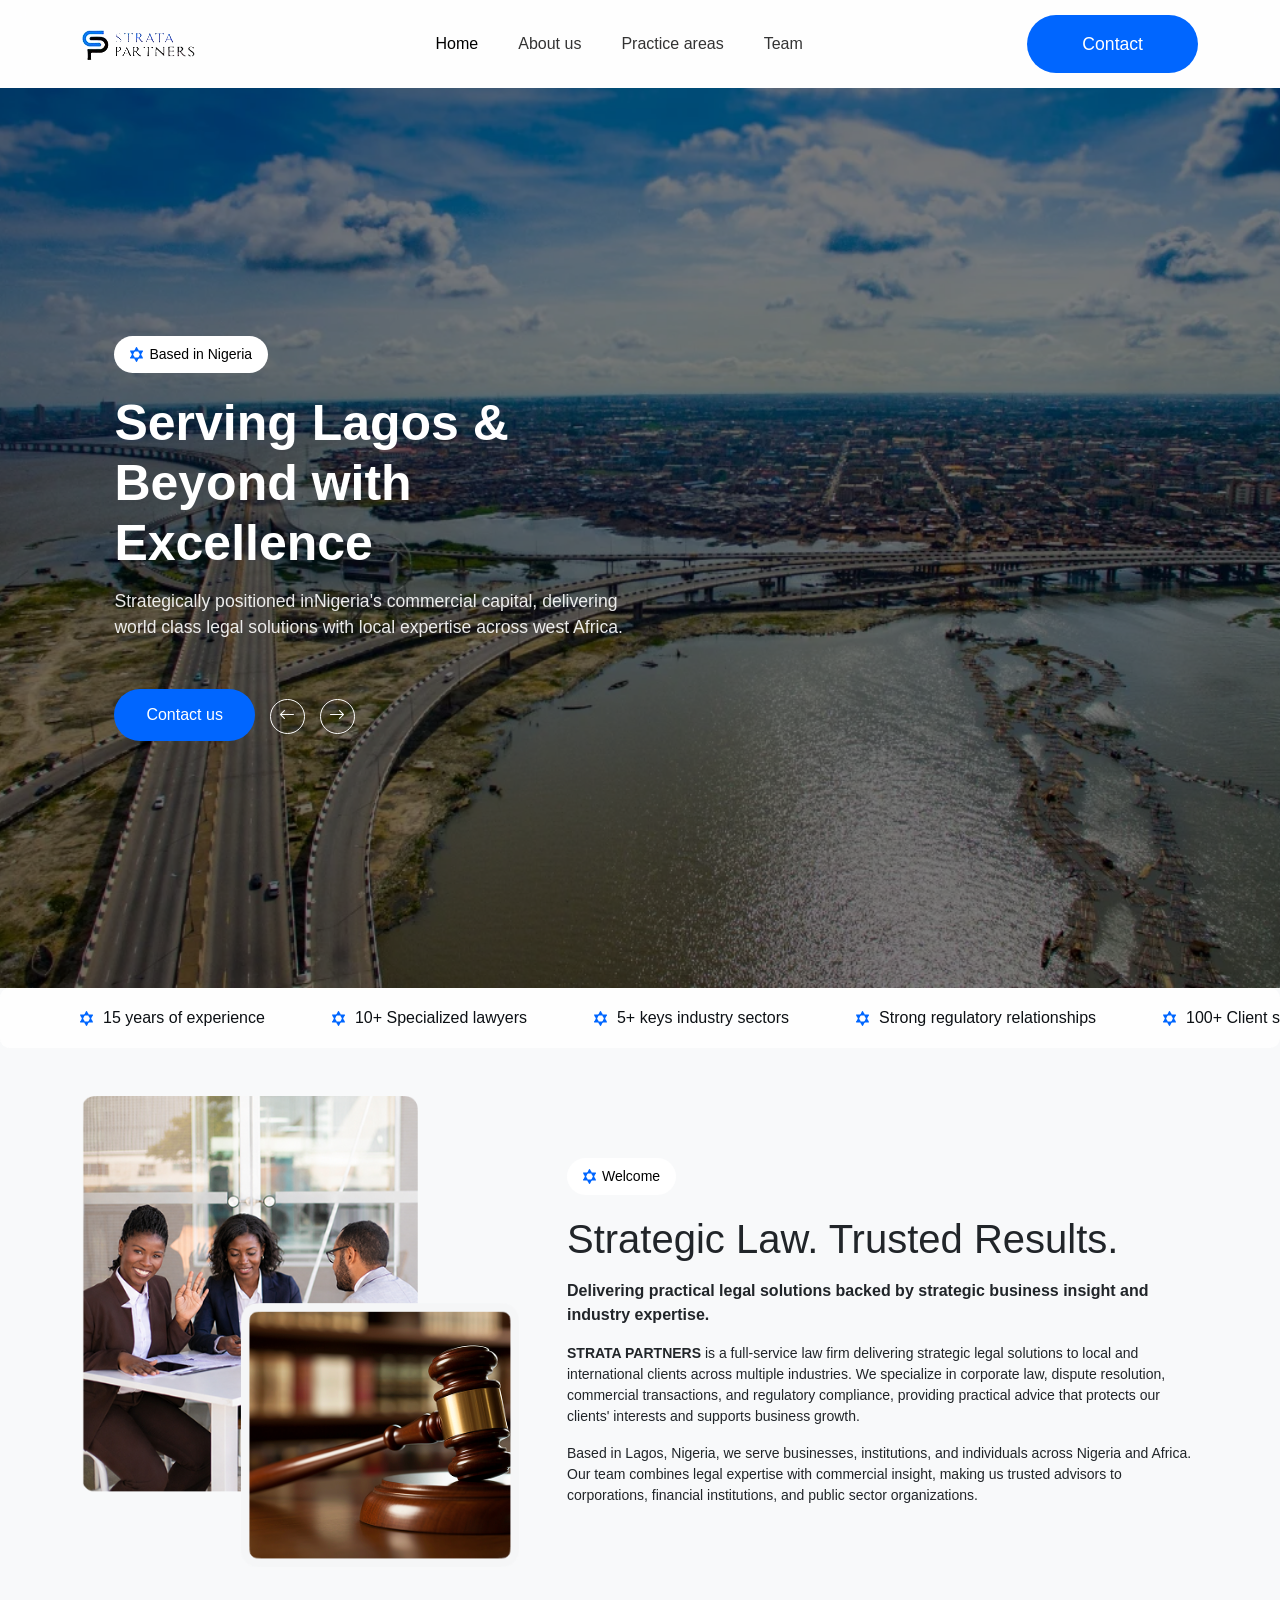
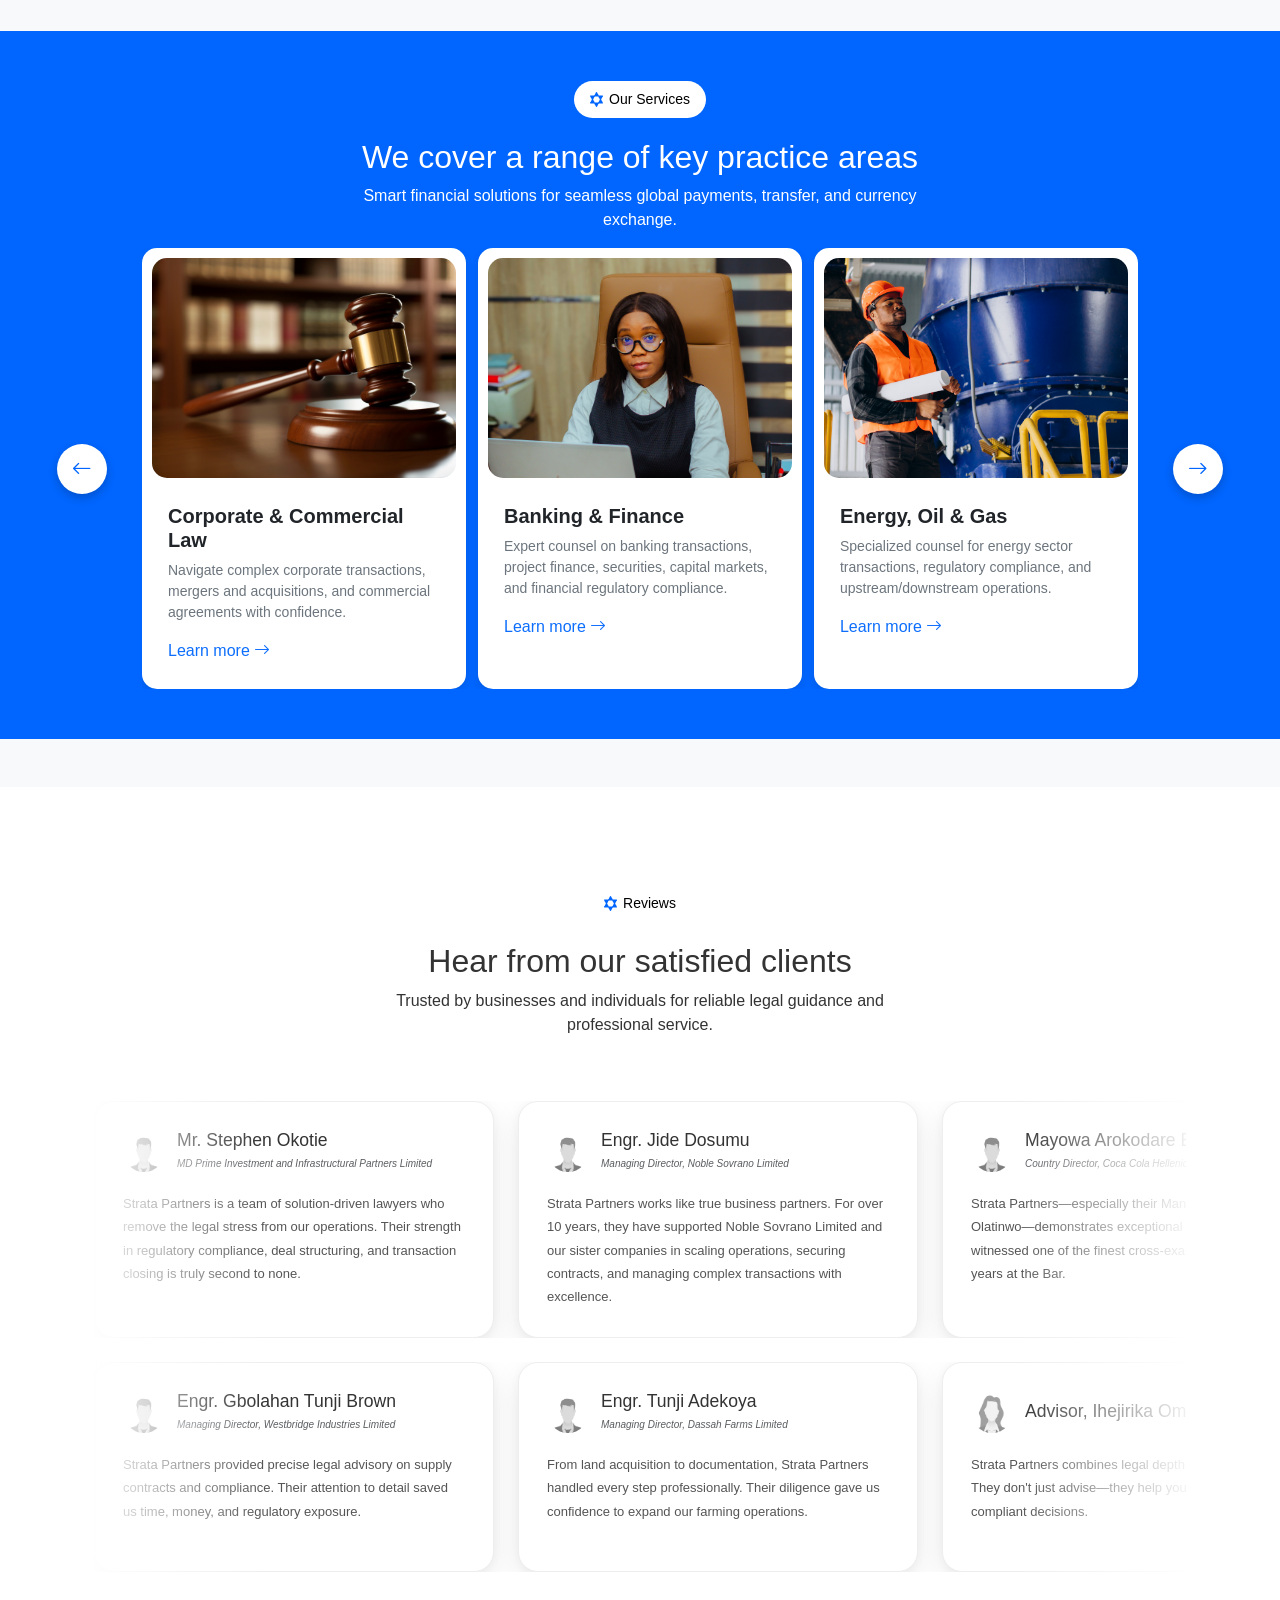
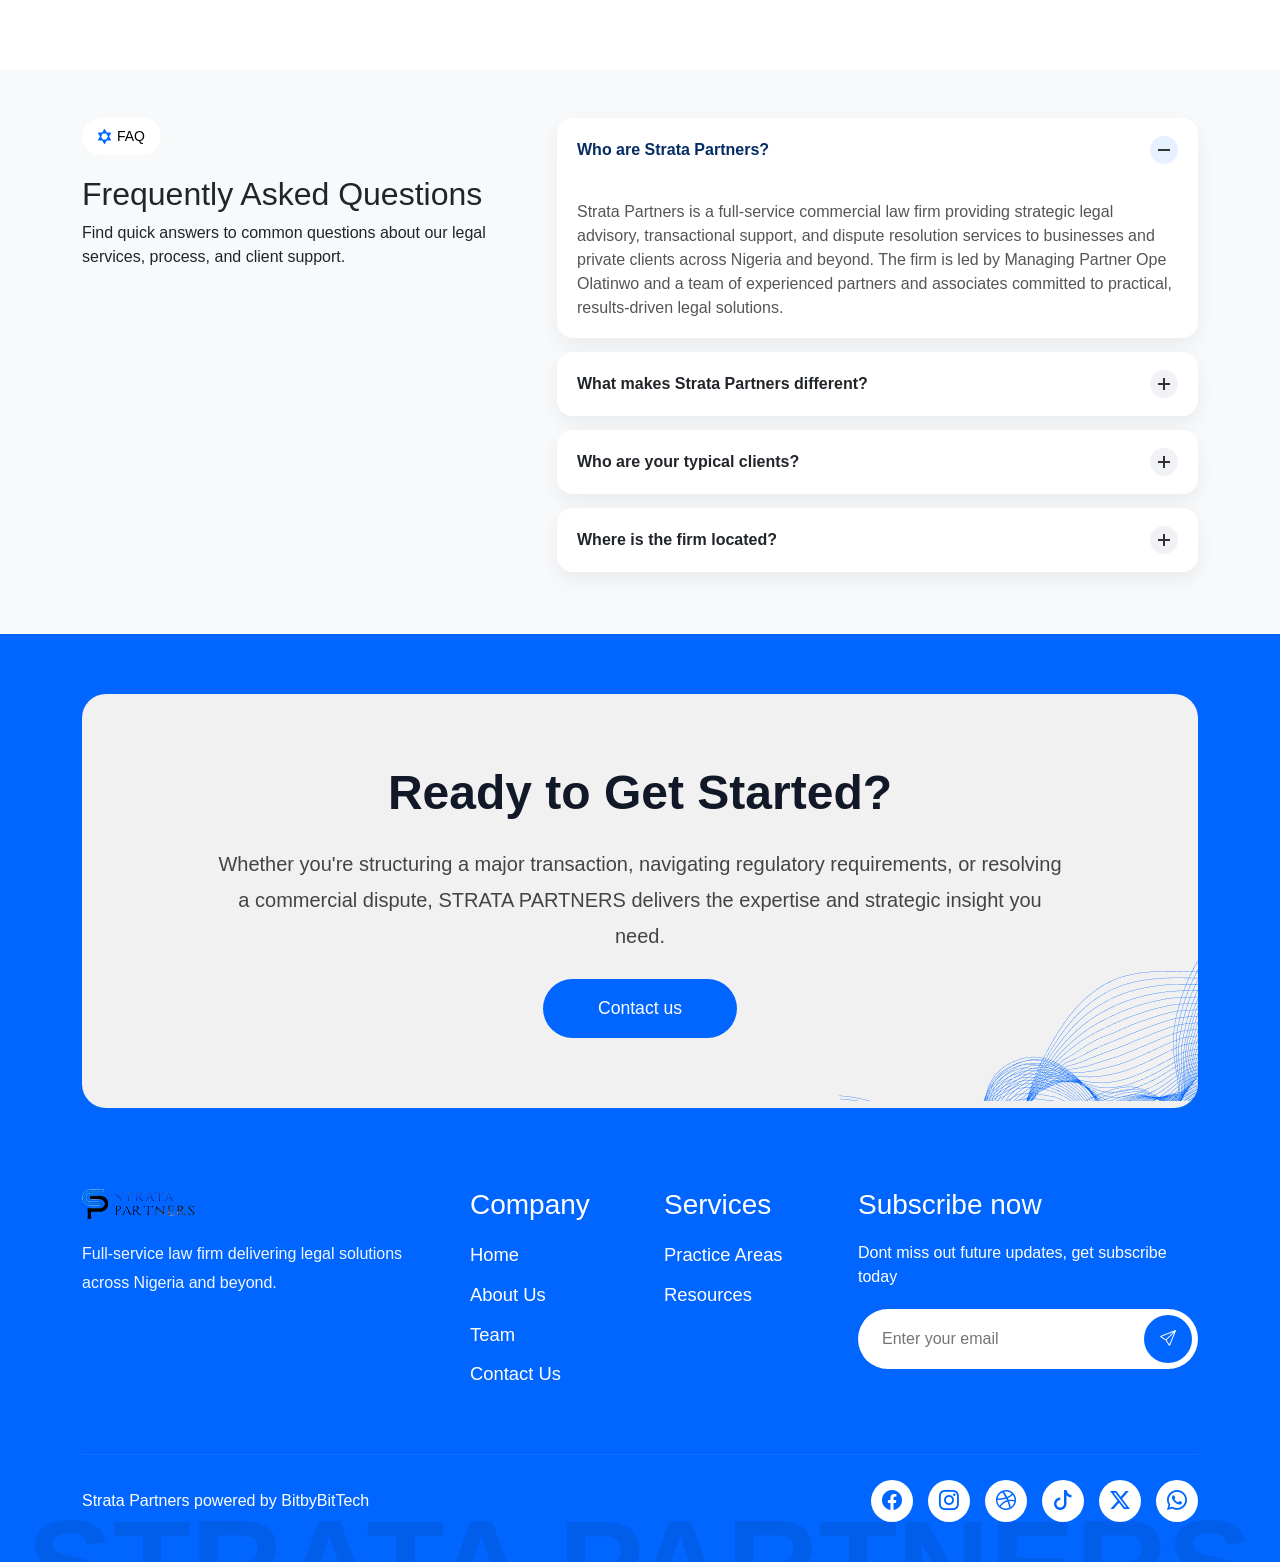
==== commit 1d535bc2: "modify all pages and also add some new images" ====
--- a/index.html
+++ b/index.html
@@ -27,7 +27,7 @@
         <!-- Slide 1 -->
         <div
           class="carousel-item active"
-          style="background-image: url(&quot;images/bridge_city.jpg&quot;)"
+          style="background-image: url('images/aerial-view-third-mainland-bridge-lagos-city-shutterstock.webp')"
         >
           <div class="overlay">
             <section class="hero-section">
@@ -85,7 +85,7 @@
         <!-- Slide 2 -->
         <div
           class="carousel-item"
-          style="background-image: url(&quot;images/law_firm.png&quot;)"
+          style="background-image: url('images/DSC_0771.jpg')"
         >
           <div class="overlay">
             <section class="hero-section">
@@ -106,6 +106,62 @@
                 <p class="hero-text">
                   Committed to safeguarding your rights with trusted legal
                   guidance and strategic representation.
+                </p>
+
+                <!-- buttons -->
+                <div class="d-flex btn-group-custom mt-5">
+                  <button class="btn btn-primary-custom" role="link">
+                    <a
+                      href="contact.html"
+                      style="text-decoration: none; color: white"
+                      >Contact us</a
+                    >
+                  </button>
+                  <div class="arrow-group">
+                    <div
+                      class="arrow-btn"
+                      data-bs-target="#customCarousel"
+                      data-bs-slide="prev"
+                    >
+                      <i class="bi bi-arrow-left"></i>
+                    </div>
+                    <div
+                      class="arrow-btn"
+                      data-bs-target="#customCarousel"
+                      data-bs-slide="next"
+                    >
+                      <i class="bi bi-arrow-right"></i>
+                    </div>
+                  </div>
+                </div>
+              </div>
+            </section>
+          </div>
+        </div>
+        <!-- Slide 3 -->
+        <div
+          class="carousel-item"
+          style="background-image: url('images/DSC_0795.jpg')"
+        >
+          <div class="overlay">
+            <section class="hero-section">
+              <div class="container hero-content">
+                <!-- small badge -->
+                <button class="badge-btn">
+                  <img src="images/contact_icon.png" alt="" class="img-fluid" />
+                  Meet The Teams Behind Your Success
+                </button>
+
+                <!-- heading -->
+                <h1 class="hero-title">
+                  Innovative <br />
+                  Legal Minds & Results
+                </h1>
+
+                <!-- paragraph -->
+                <p class="hero-text">
+                  Our team of specialized lawyers bring innovative strategies
+                  and unwavering commitment to your success
                 </p>
 
                 <!-- buttons -->
@@ -298,7 +354,7 @@
               <div class="team-card">
                 <div class="card card-services">
                   <img
-                    src="images/banking.jpg"
+                    src="images/DSC_0763.jpg"
                     class="card-img-top"
                     alt="..."
                   />
@@ -363,7 +419,7 @@
               </div>
               <div class="team-card">
                 <div class="card card-services">
-                  <img src="images/empl.jpg" class="card-img-top" alt="..." />
+                  <img src="images/DSC_0745.jpg" class="card-img-top" alt="..." />
                   <div class="card-body">
                     <h5 class="card-title">Employment & Labour Law</h5>
                     <p class="card-text">
@@ -382,7 +438,7 @@
               <div class="team-card">
                 <div class="card card-services">
                   <img
-                    src="images/comp_sec.jpg"
+                    src="images/DSC_0686.jpg"
                     class="card-img-top"
                     alt="..."
                   />
--- a/css/index.css
+++ b/css/index.css
@@ -1,3 +1,8 @@
+* {
+  box-sizing: border-box;
+  margin: 0;
+  padding: 0;
+}
 body {
   font-family: "Roboto", sans-serif;
   background: #f8f9fa;
--- a/css/style.css
+++ b/css/style.css
@@ -15,9 +15,6 @@
   color: #fff;
 }
 
-.text-box {
-  max-width: 600px;
-}
 
 .arrow-group {
   display: inline-flex;
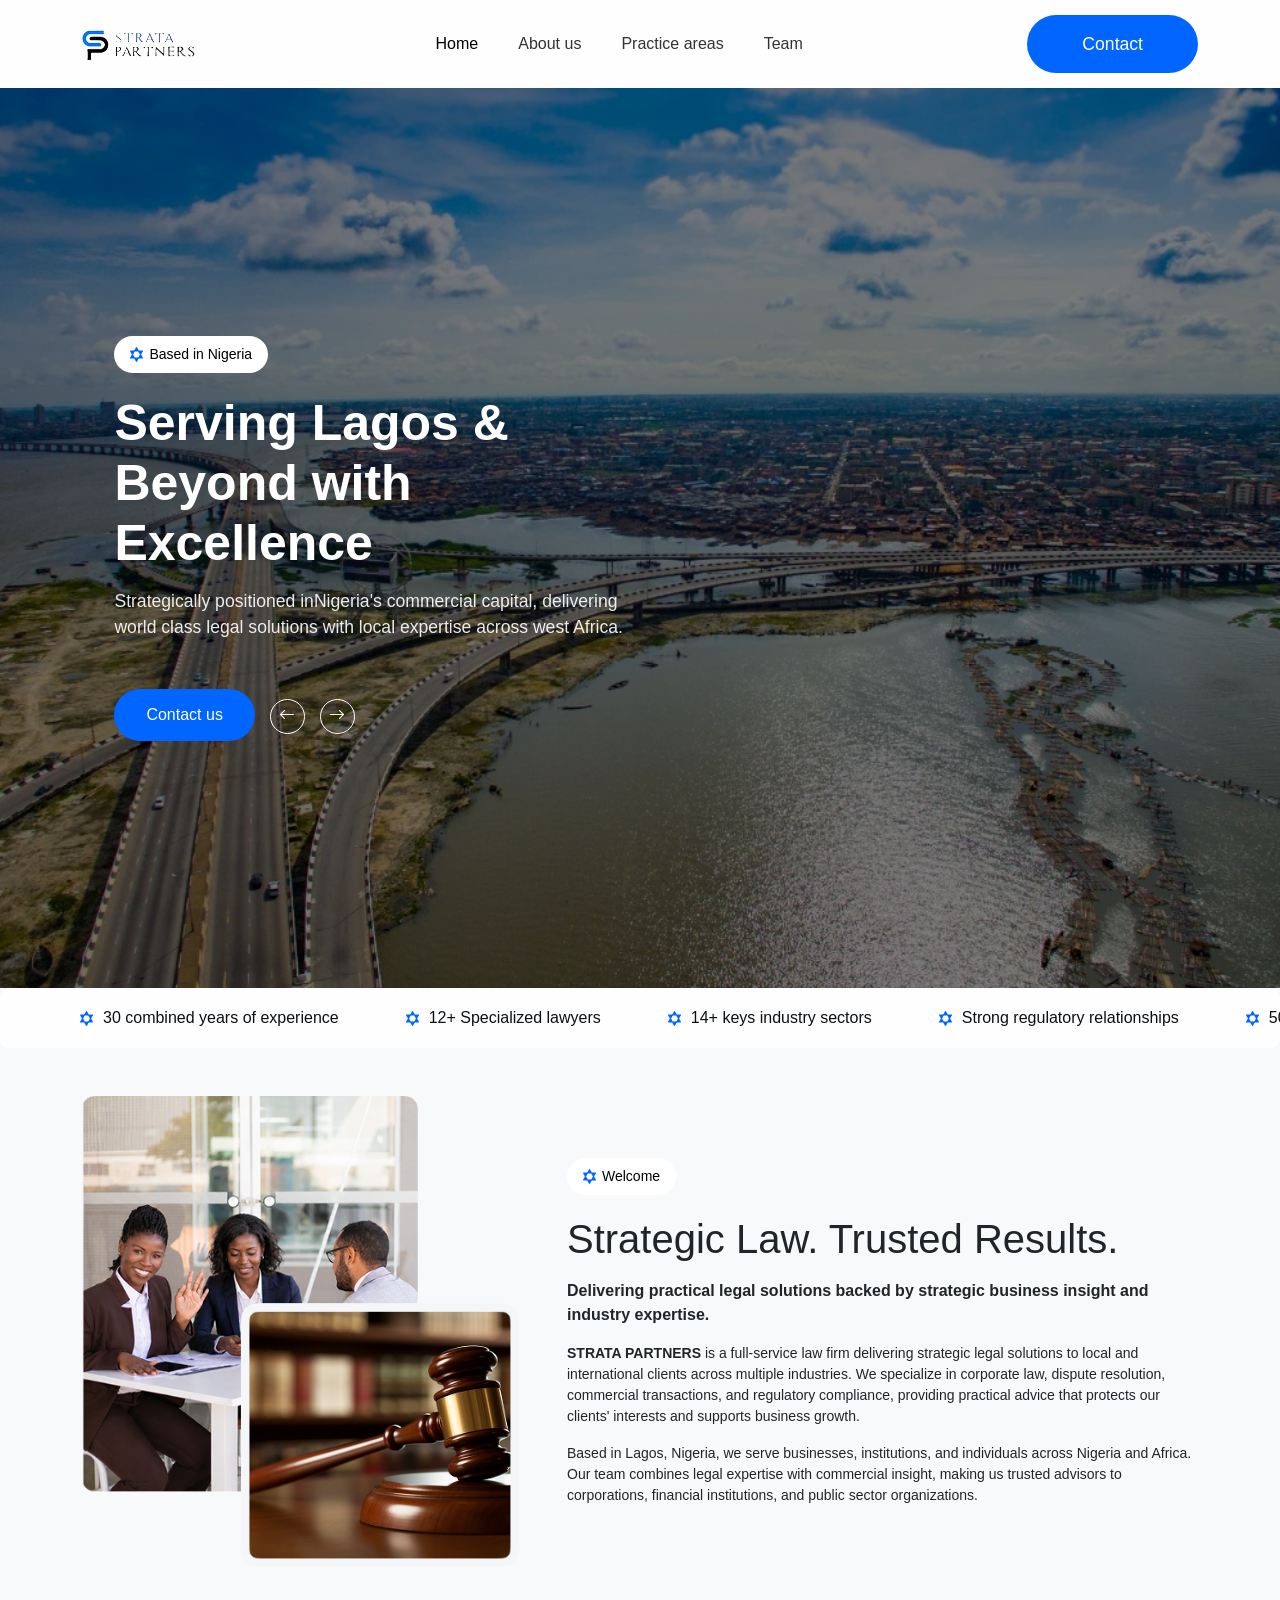
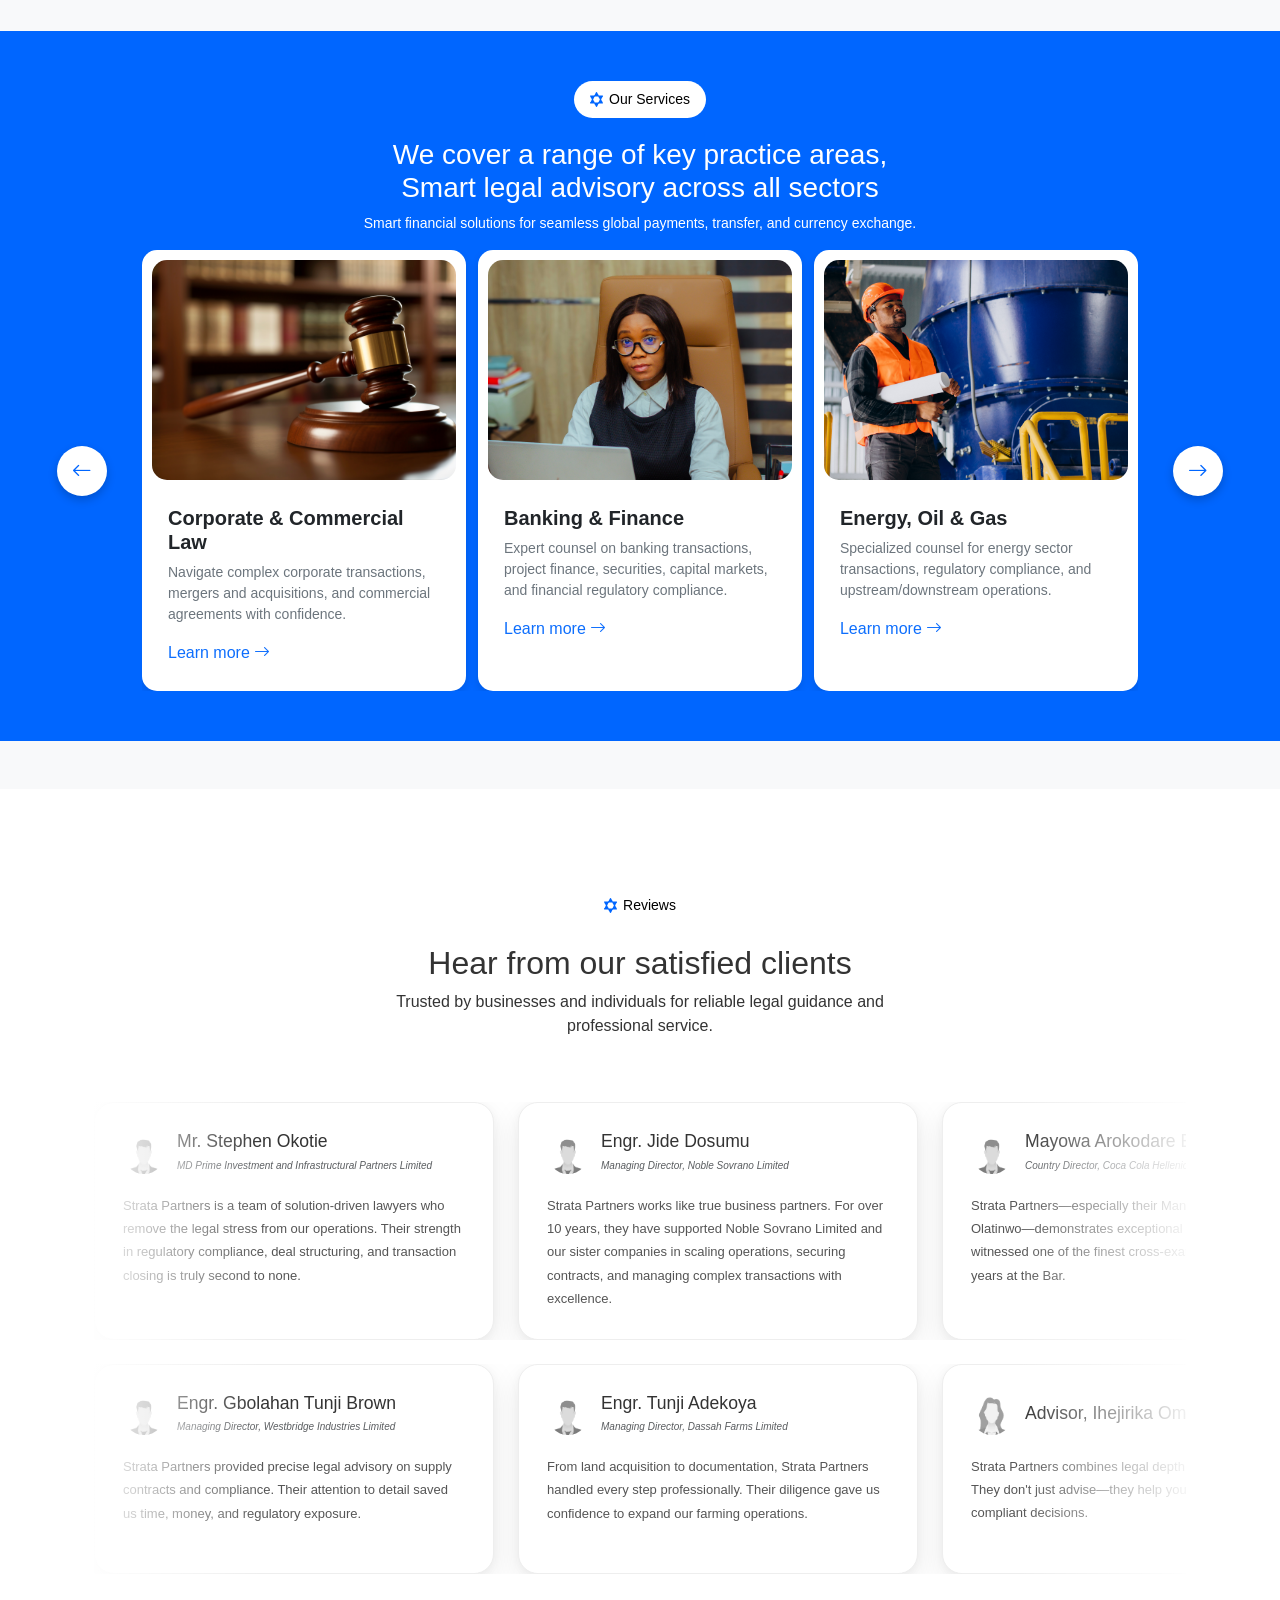
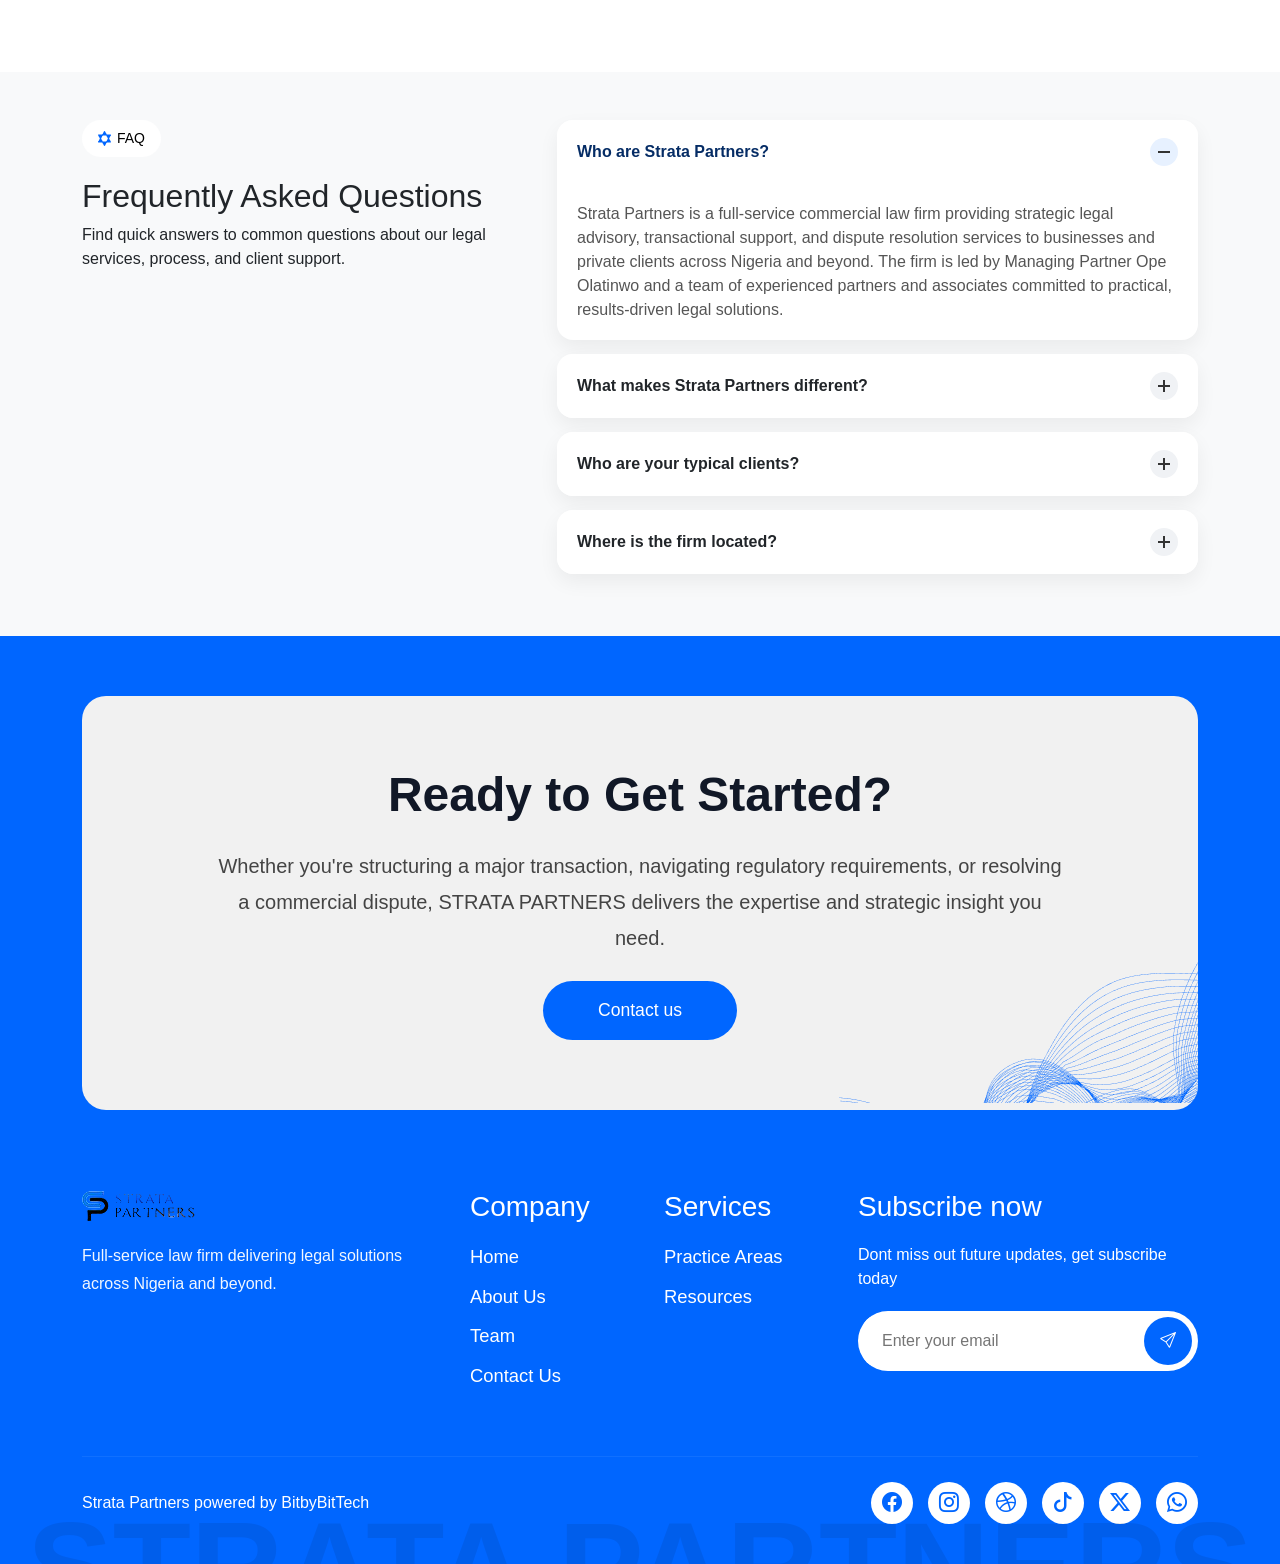
==== commit deac941b: "modify index page" ====
--- a/index.html
+++ b/index.html
@@ -206,17 +206,17 @@
         <div class="news-group">
           <div class="news-item">
             <img src="images/contact_icon.png" alt="" class="img-fluid" />
-            15 years of experience
-          </div>
-
-          <div class="news-item">
-            <img src="images/contact_icon.png" alt="" class="img-fluid" />
-            10+ Specialized lawyers
-          </div>
-
-          <div class="news-item">
-            <img src="images/contact_icon.png" alt="" class="img-fluid" />
-            5+ keys industry sectors
+            30 combined years of experience
+          </div>
+
+          <div class="news-item">
+            <img src="images/contact_icon.png" alt="" class="img-fluid" />
+            12+ Specialized lawyers
+          </div>
+
+          <div class="news-item">
+            <img src="images/contact_icon.png" alt="" class="img-fluid" />
+            14+ keys industry sectors
           </div>
 
           <div class="news-item">
@@ -226,7 +226,7 @@
 
           <div class="news-item">
             <img src="images/contact_icon.png" alt="" class="img-fluid" />
-            100+ Client served
+            500+ Client served
           </div>
           <div class="news-item">
             <img src="images/contact_icon.png" alt="" class="img-fluid" />
@@ -237,17 +237,17 @@
         <div class="news-group">
           <div class="news-item">
             <img src="images/contact_icon.png" alt="" class="img-fluid" />
-            15 years of experience
-          </div>
-
-          <div class="news-item">
-            <img src="images/contact_icon.png" alt="" class="img-fluid" />
-            10+ Specialized lawyers
-          </div>
-
-          <div class="news-item">
-            <img src="images/contact_icon.png" alt="" class="img-fluid" />
-            5+ keys industry sectors
+            30 combined years of experience
+          </div>
+
+          <div class="news-item">
+            <img src="images/contact_icon.png" alt="" class="img-fluid" />
+            12+ Specialized lawyers
+          </div>
+
+          <div class="news-item">
+            <img src="images/contact_icon.png" alt="" class="img-fluid" />
+            14+ keys industry sectors
           </div>
 
           <div class="news-item">
@@ -257,7 +257,7 @@
 
           <div class="news-item">
             <img src="images/contact_icon.png" alt="" class="img-fluid" />
-            100+ Client served
+            500+ Client served
           </div>
           <div class="news-item">
             <img src="images/contact_icon.png" alt="" class="img-fluid" />
@@ -311,8 +311,8 @@
             <img src="images/contact_icon.png" alt="" class="img-fluid" />
             Our Services
           </button>
-          <h2>We cover a range of key practice areas</h2>
-          <p>
+          <h3>We cover a range of key practice areas, Smart legal advisory across all sectors</h3>
+          <p class="small">
             Smart financial solutions for seamless global payments, transfer,
             and currency exchange.
           </p>
--- a/css/style.css
+++ b/css/style.css
@@ -127,9 +127,6 @@
 .news-track {
   display: flex;
   width: max-content;
-  /* white-space: nowrap;
-  gap: 50px;
-  padding-left: 30px; */
   animation: scrollNews 20s linear infinite;
 }
 /* Content group */
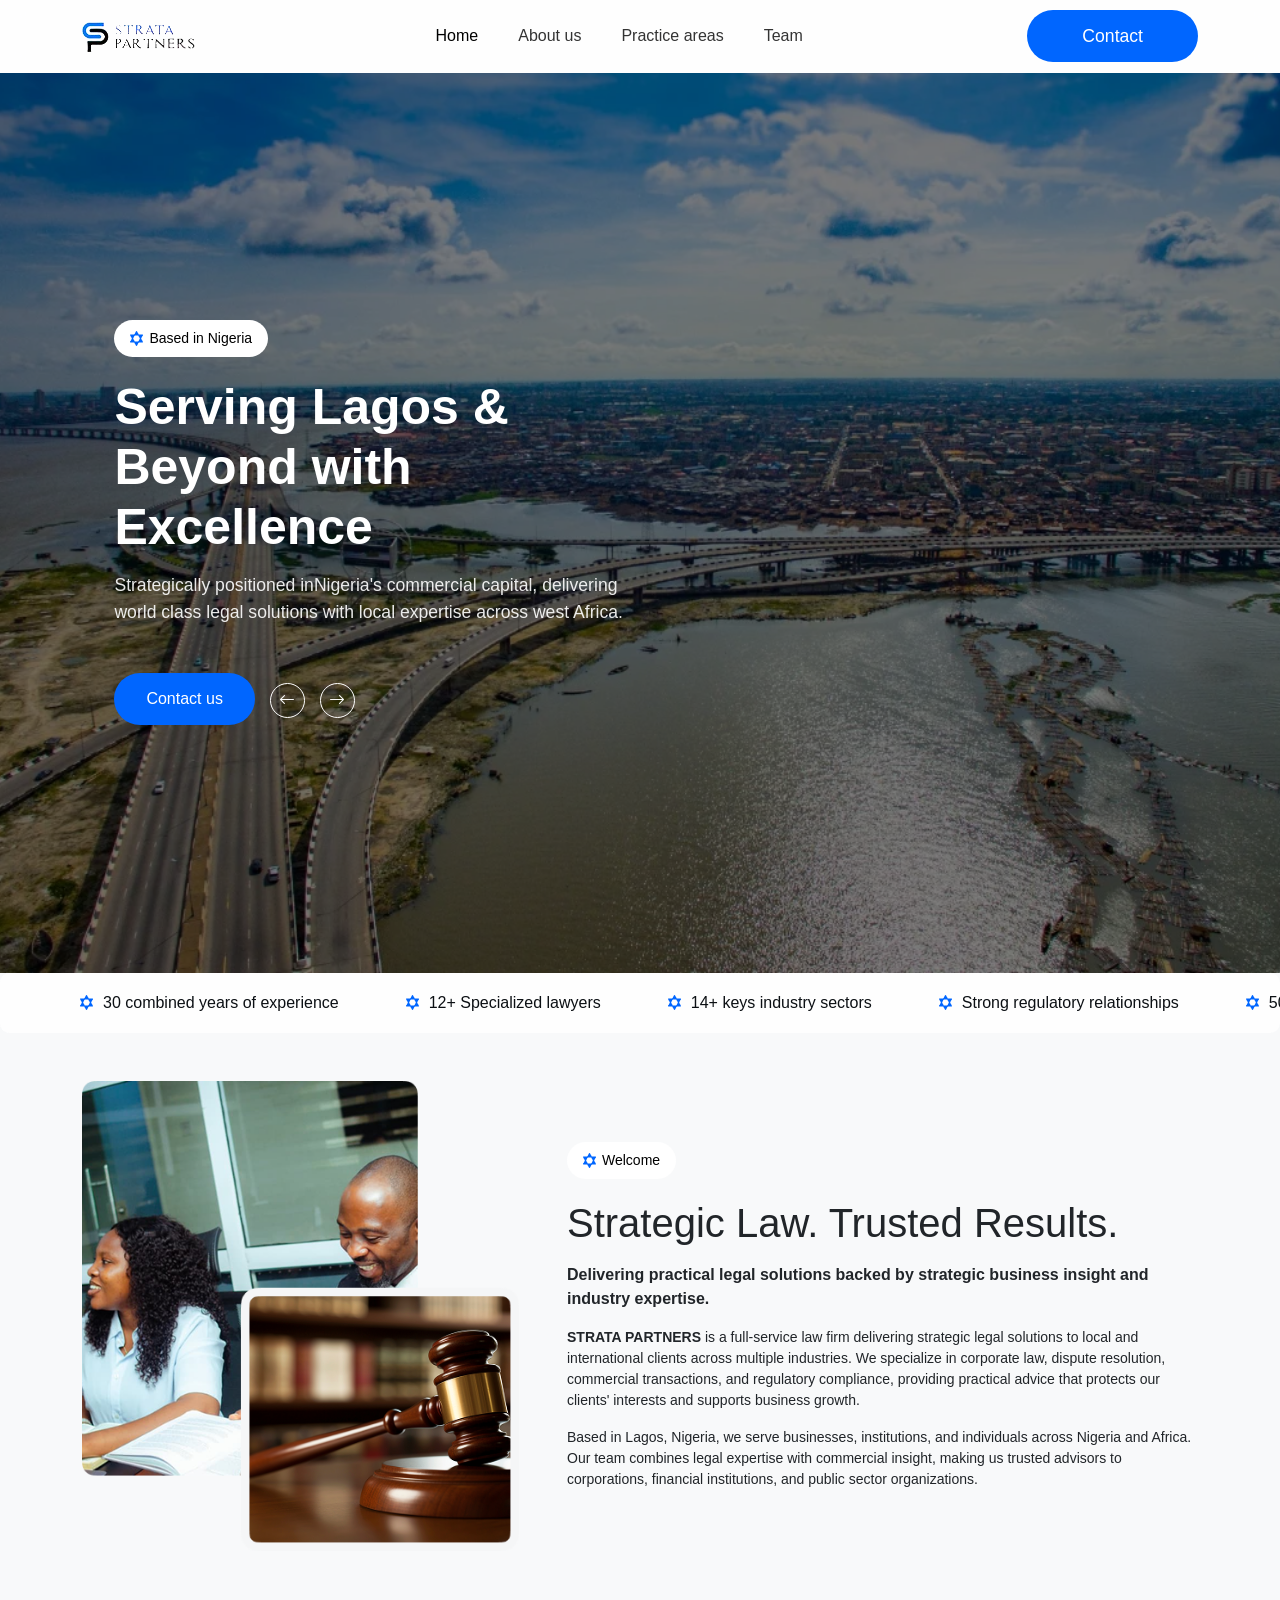
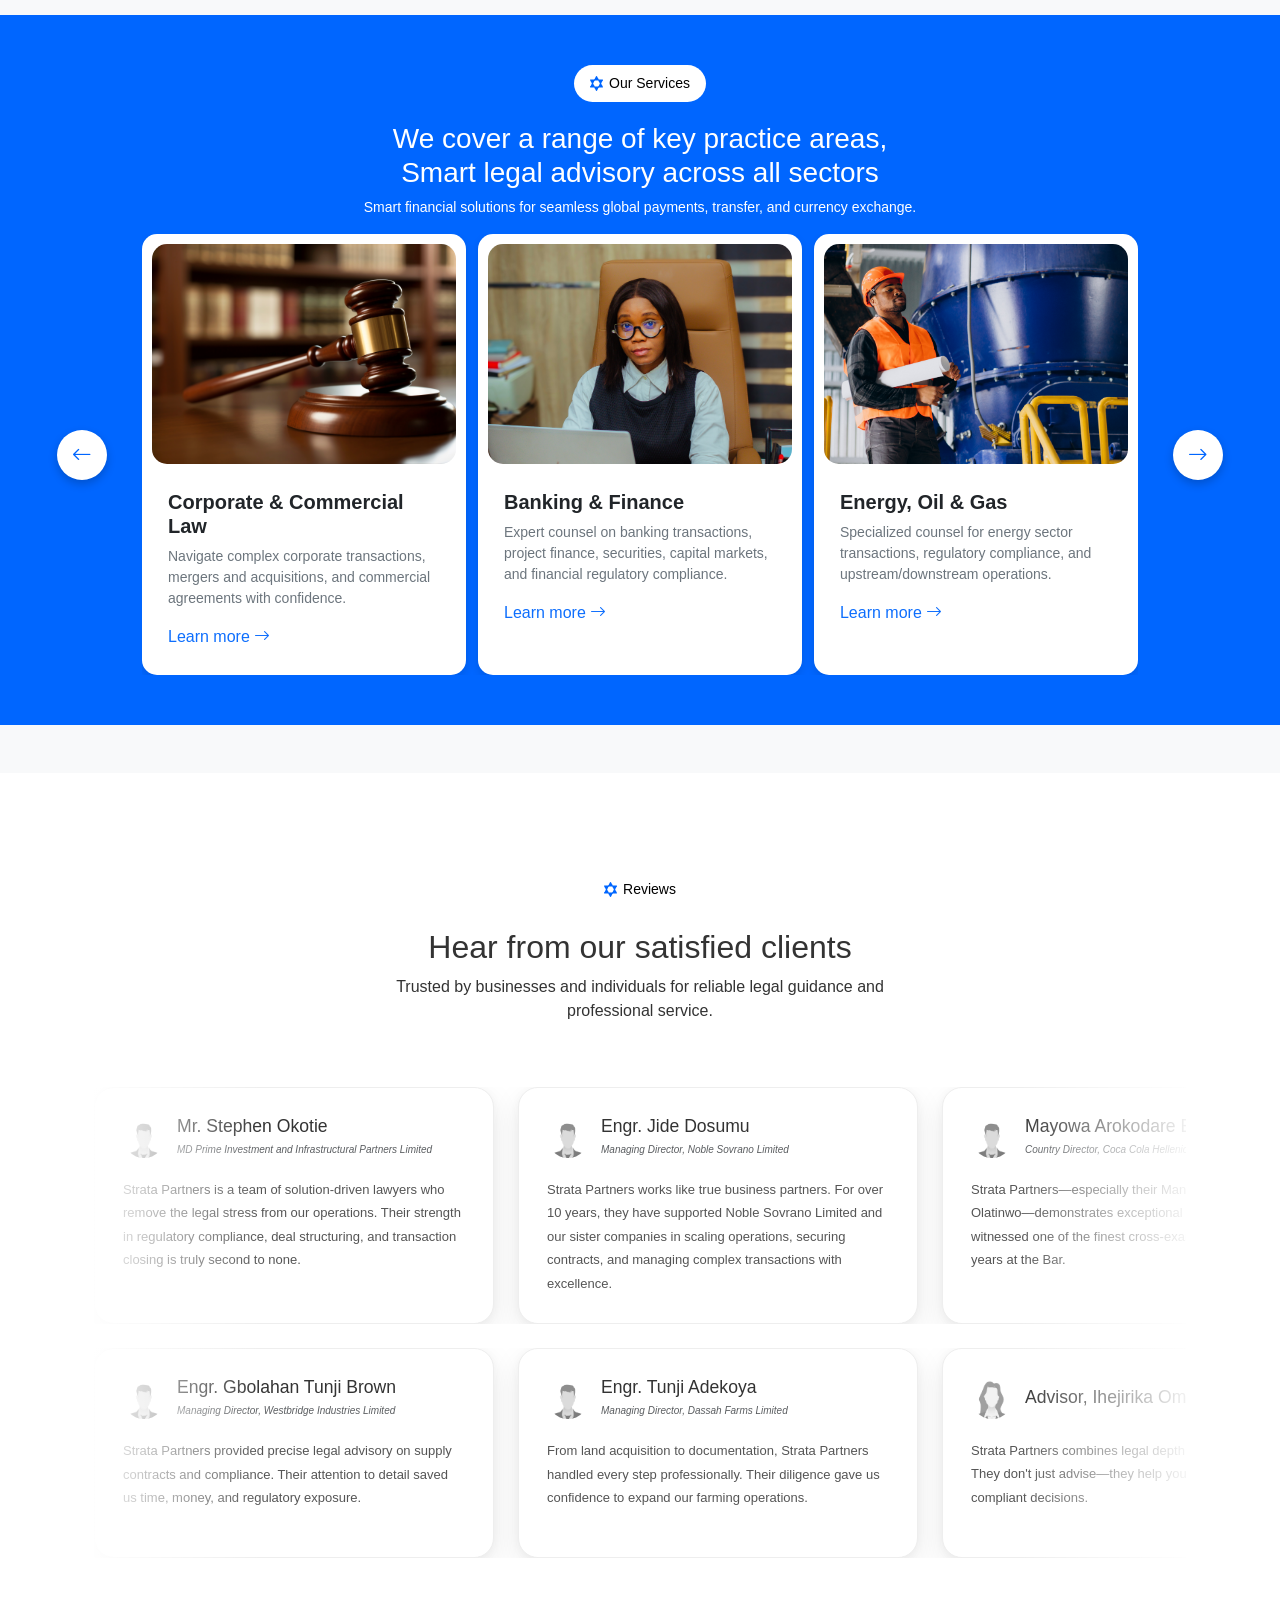
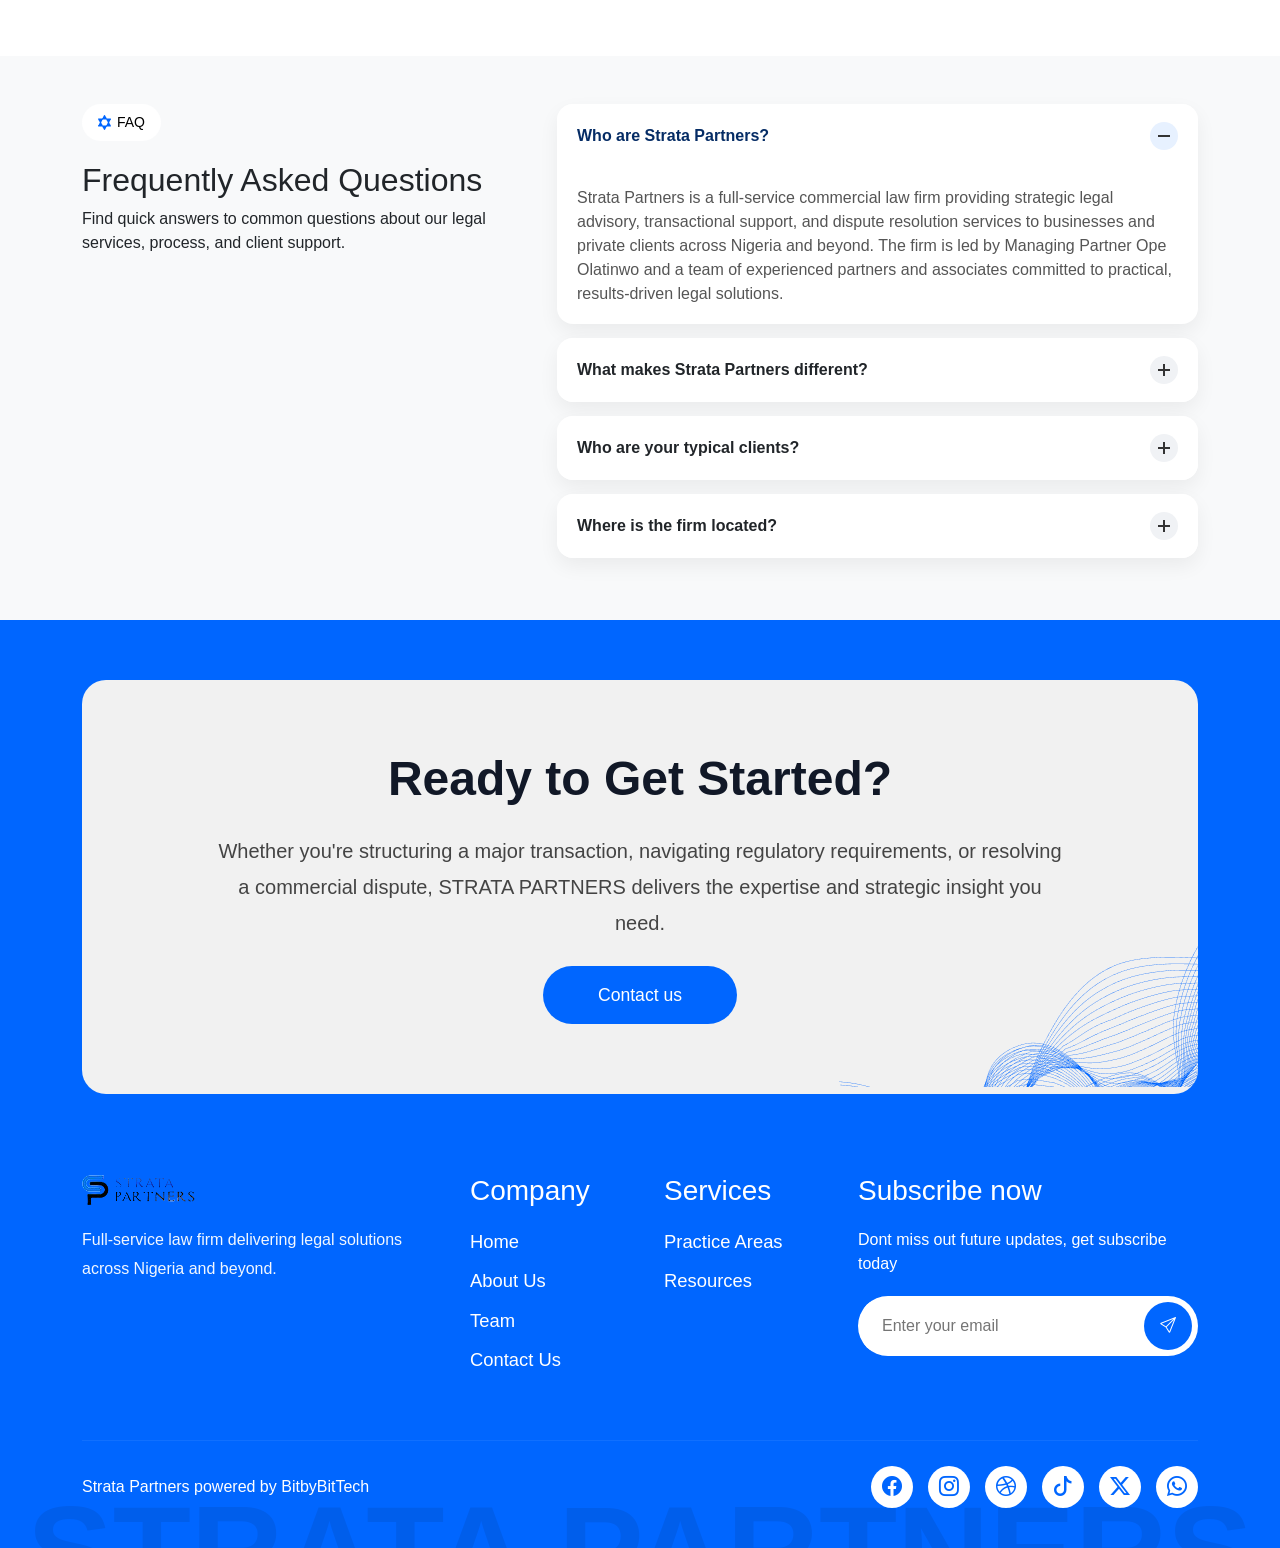
==== commit 80bb0675: "modified all pages and make changes to the css" ====
--- a/index.html
+++ b/index.html
@@ -53,13 +53,13 @@
 
                 <!-- buttons -->
                 <div class="d-flex btn-group-custom mt-5">
-                  <button class="btn btn-primary-custom" role="link">
+                  <!-- <button class="btn btn-primary-custom" role="link"> -->
                     <a
-                      href="contact.html"
+                      href="contact.html" class="btn btn-primary-custom"
                       style="text-decoration: none; color: white"
                       >Contact us</a
                     >
-                  </button>
+                  <!-- </button> -->
                   <div class="arrow-group">
                     <div
                       class="arrow-btn"
@@ -110,13 +110,14 @@
 
                 <!-- buttons -->
                 <div class="d-flex btn-group-custom mt-5">
-                  <button class="btn btn-primary-custom" role="link">
+                  <!-- <button class="btn btn-primary-custom" role="link"> -->
                     <a
                       href="contact.html"
+                      class="btn btn-primary-custom"
                       style="text-decoration: none; color: white"
                       >Contact us</a
                     >
-                  </button>
+                  <!-- </button> -->
                   <div class="arrow-group">
                     <div
                       class="arrow-btn"
@@ -166,13 +167,13 @@
 
                 <!-- buttons -->
                 <div class="d-flex btn-group-custom mt-5">
-                  <button class="btn btn-primary-custom" role="link">
+                  <!-- <button class="btn btn-primary-custom" role="link"> -->
                     <a
-                      href="contact.html"
+                      href="contact.html" class="btn btn-primary-custom"
                       style="text-decoration: none; color: white"
                       >Contact us</a
                     >
-                  </button>
+                  <!-- </button> -->
                   <div class="arrow-group">
                     <div
                       class="arrow-btn"
@@ -270,7 +271,7 @@
       <div class="row align-items-center g-5 mb-5 hero-about-container">
         <div class="col-lg-5 mb-3">
           <img
-            src="images/hero_about.png"
+            src="images/home_about.png"
             alt=""
             class="img-fluid hero_about"
           />
